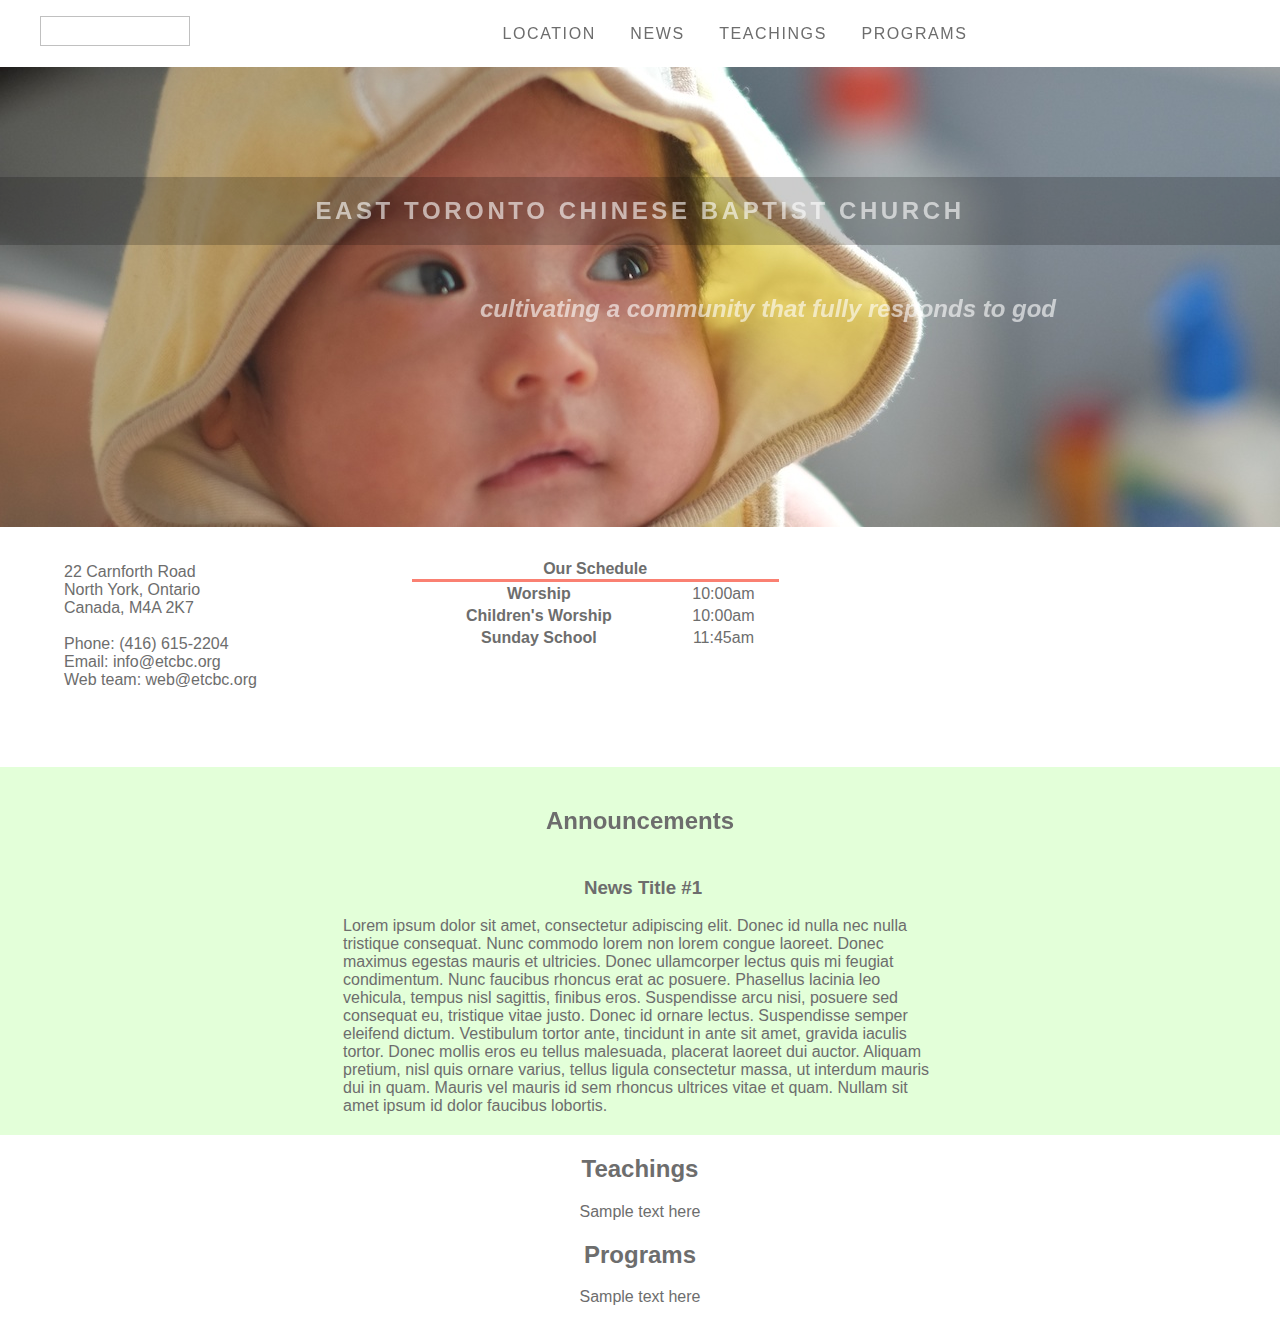
==== etcbc/index.htm @ 312e72eb "worked on fixing location row float issues" ====
<!DOCTYPE html>
<html>
  <head>
    <link rel="stylesheet" href="stylesheets/main.css" />
    <title>East Toronto Chinese Baptist Church</title>
  </head>

<!-- 

// General guidelines for mark-up use
 h1: Only used for banner header text
 h2: h1 subtext (only makes sense right?), Div block header
 h3: Announcement header? 
 h4:
 h5:
 h6: Not used
-->

  <body>
    <!-- Not sure if full-container is necessary -->
        <div id="nav">
          <ul>
            <li class="navicon"><img /></li>
            <li><a href="#main-location">Location</a></li>
            <li><a href="#main-news">News</a></li>
            <li><a href="#main-teachings">Teachings</a></li>
            <li><a href="#main-programs">Programs</a></li>
          </ul>
        </div>

<!--  General idea is to max out 5 vertical containers, excluding the banner -->
      <div id="banner">
        <h1>East Toronto Chinese Baptist Church</h1>
        <h2 class="quote">Cultivating a community that fully responds to God</h2>
      </div> <!-- id: banner -->

      <div id="main-location">
        <p class="column address">
22 Carnforth Road <br />
North York, Ontario <br />
Canada, M4A 2K7 <br />
<br />
Phone: (416) 615-2204  <br />
Email: info@etcbc.org <br />
Web team: web@etcbc.org <br />
        </p>
        <table class="column">
          <tr>
            <th class="table-header" colspan="2" >Our Schedule</th>
          </tr>
          <tr>
            <th>Worship</th>
            <td>10:00am</th>
          </tr>
          <tr>
            <th>Children's Worship</th>
            <td>10:00am</th>
          </tr>
          <tr>
            <th>Sunday School</th>
            <td>11:45am</th>
          </tr>
        </table>
<iframe class="column" src="https://www.google.com/maps/embed?pb=!1m14!1m8!1m3!1d2882.5628065241563!2d-79.3152769!3d43.7404083!3m2!1i1024!2i768!4f13.1!3m3!1m2!1s0x89d4cd8cf944526b%3A0x29f45edb3dbf0e88!2s22+Carnforth+Rd%2C+North+York%2C+ON+M4A+2K7!5e0!3m2!1sen!2sca!4v1417930667762" width="200" height="200" frameborder="0" style="border:0"></iframe>
      </div> <!-- id: main-location" -->

<!--  Here, we want each announcement in its own paragraph tag, but JS should somehow let to flow horizontally? -->
      <div id="main-news" style="clear:both;">
        <h2>Announcements</h2>
  <div id="news-scroller">
        <table class="newsbox">
          <tr>
            <td>
        <p class="news"> <h3>News Title #1</h3> 
<p>Lorem ipsum dolor sit amet, consectetur adipiscing elit. Donec id nulla nec nulla tristique consequat. Nunc commodo lorem non lorem congue laoreet. Donec maximus egestas mauris et ultricies. Donec ullamcorper lectus quis mi feugiat condimentum. Nunc faucibus rhoncus erat ac posuere. Phasellus lacinia leo vehicula, tempus nisl sagittis, finibus eros. Suspendisse arcu nisi, posuere sed consequat eu, tristique vitae justo. Donec id ornare lectus. Suspendisse semper eleifend dictum. Vestibulum tortor ante, tincidunt in ante sit amet, gravida iaculis tortor. Donec mollis eros eu tellus malesuada, placerat laoreet dui auctor. Aliquam pretium, nisl quis ornare varius, tellus ligula consectetur massa, ut interdum mauris dui in quam. Mauris vel mauris id sem rhoncus ultrices vitae et quam. Nullam sit amet ipsum id dolor faucibus lobortis.</p></p>
</td>
<td>
        <p class="news"> <h3>News Title #2</h3> 
<p>Lorem ipsum dolor sit amet, consectetur adipiscing elit. Donec id nulla nec nulla tristique consequat. Nunc commodo lorem non lorem congue laoreet. Donec maximus egestas mauris et ultricies. Donec ullamcorper lectus quis mi feugiat condimentum. Nunc faucibus rhoncus erat ac posuere. Phasellus lacinia leo vehicula, tempus nisl sagittis, finibus eros. Suspendisse arcu nisi, posuere sed consequat eu, tristique vitae justo. Donec id ornare lectus. Suspendisse semper eleifend dictum. Vestibulum tortor ante, tincidunt in ante sit amet, gravida iaculis tortor. Donec mollis eros eu tellus malesuada, placerat laoreet dui auctor. Aliquam pretium, nisl quis ornare varius, tellus ligula consectetur massa, ut interdum mauris dui in quam. Mauris vel mauris id sem rhoncus ultrices vitae et quam. Nullam sit amet ipsum id dolor faucibus lobortis.</p>
<p>Lorem ipsum dolor sit amet, consectetur adipiscing elit. Donec id nulla nec nulla tristique consequat. Nunc commodo lorem non lorem congue laoreet. Donec maximus egestas mauris et ultricies. Donec ullamcorper lectus quis mi feugiat condimentum. Nunc faucibus rhoncus erat ac posuere. Phasellus lacinia leo vehicula, tempus nisl sagittis, finibus eros. Suspendisse arcu nisi, posuere sed consequat eu, tristique vitae justo. Donec id ornare lectus. Suspendisse semper eleifend dictum. Vestibulum tortor ante, tincidunt in ante sit amet, gravida iaculis tortor. Donec mollis eros eu tellus malesuada, placerat laoreet dui auctor. Aliquam pretium, nisl quis ornare varius, tellus ligula consectetur massa, ut interdum mauris dui in quam. Mauris vel mauris id sem rhoncus ultrices vitae et quam. Nullam sit amet ipsum id dolor faucibus lobortis.</p></p>
</td>
<td>
        <p class="news"> <h3>News Title #3</h3> 
<p>Lorem ipsum dolor sit amet, consectetur adipiscing elit. Donec id nulla nec nulla tristique consequat. Nunc commodo lorem non lorem congue laoreet. Donec maximus egestas mauris et ultricies. Donec ullamcorper lectus quis mi feugiat condimentum. Nunc faucibus rhoncus erat ac posuere. Phasellus lacinia leo vehicula, tempus nisl sagittis, finibus eros. Suspendisse arcu nisi, posuere sed consequat eu, tristique vitae justo. Donec id ornare lectus. Suspendisse semper eleifend dictum. Vestibulum tortor ante, tincidunt in ante sit amet, gravida iaculis tortor. Donec mollis eros eu tellus malesuada, placerat laoreet dui auctor. Aliquam pretium, nisl quis ornare varius, tellus ligula consectetur massa, ut interdum mauris dui in quam. Mauris vel mauris id sem rhoncus ultrices vitae et quam. Nullam sit amet ipsum id dolor faucibus lobortis.</p></p>
</td>
</tr>
</table>
</div>
      </div> <!-- id:main-announcements -->

      <div id="main-teachings">
        <h2>Teachings</h2>
        <p>Sample text here</p>
      </div> <!-- id: main-teachings" -->

      <div id="main-programs">
        <h2>Programs</h2>
        <p>Sample text here</p>
      </div> <!-- id: main-teachings" -->

  </body>
</html>
---- etcbc/stylesheets/main.css ----
/* 392px seems to be the minimum width */
body {
  font-family: "Helvetica Neue", Helvetica, Verdana, Arial, sans-serif;
  color: #6D6D6D;
  text-align: center;
  margin:0;
  padding:0;
}

a {
  text-decoration: none;
  color: #6D6D6D;
}

a:hover {
  text-decoration: underline;
  color: #363636;
}

#main {
 /* overall page design */
 
}

.column {
  /*padding: 5px, 10px, 5px, 10px;*/
  padding-left: 1%;
  padding-right: 1%;
  width: 31%;
  float: left; /* remove if width < x */
}

/************
 *
 * News
 *
 ************/

#main-news {
  background-color: rgba(200,255,180,0.5);
  padding-top: 20px; /* will this be common to all? */
  clear: both; /* will this be common to all? */
}

#news-scroller {
  width: 600px;
  height: 280px;
  margin-left: auto;
  margin-right: auto;
  overflow-x: scroll;
  overflow-y: scroll;
  vertical-align: top;
}

.newsbox td {
  vertical-align: top;
}

.newsbox td p {
  text-align: left;
}


.news {
  width: 600px;
}




/************
 *
 * Location 
 *
 ************/

#main-location {
  overflow: auto;
  text-align: center;
  padding: 20px 0px;
}

#main-location p {
/* a bit of a hack..  to add to 31% */
  width: 21%;
  padding-left: 5%;
  padding-right: 5%;
}

#main-location table {
  margin: 10px auto 0 auto; /* center div */
}

#main-location iframe {
  float: right;
}

.table-header {
  border-bottom-width: 1px;
  border-bottom: salmon;
  border-bottom-style: solid;
}

.address {
  text-align: left;
}

  
/************
 *
 * Banner 
 *
 ************/

#banner {
  padding-top:100px; /* to push start down */
  background-image: url("../images/banner.jpg");
  background-repeat: no-repeat;
  background-position: top center;

  height: 360px; /* height is photo - padding-top */

  color: rgba(255, 255, 255, 0.6);
}

#banner h1 {
  width: 100%;
  margin-top: 10px;
  margin-bottom: 50px;
  padding-top: 20px;
  padding-bottom: 20px;
  text-align: center;
  text-transform: uppercase;
  font-size: 150%;
  letter-spacing: 0.15em;
  background-color: rgba(0, 0, 0, 0.2);
}

#banner h2 {
  text-transform: lowercase;
  font-style: oblique;
  padding-left: 20%;
}


/************
 *
 * Navigation
 *
 ************/

#nav {
  /* position: fixed;*/ /* don't start float until everything works */
  width: 100%;
  text-align: center; /* will be inherited by child elements */
  background-color: rgba(255, 255, 255, 1.0); /* pre-emptive as this will be a fixed container later */
  display: inline;
  /* box-shadow: 0 4px 2px -2px gray; */
}

#nav img {
  float: left; /* remove at x width */
  /* actually, clear if #nav ul height > 35px */
  height: 30px;
  width: 150px;
}

#nav .navicon {
  margin:0;
}

#nav ul {
  list-style: none; /* remove the bullet points */
  height: auto; /* allows it to expand for smaller displays */
  line-height: 35px;
}

#nav ul li {
  display: inline;  /* remove at x width */
  margin-left: 15px;
  margin-right: 15px;
  text-align: center;
  text-transform: uppercase;
  font-weight: 300;
  letter-spacing: 0.10em;

}

#nav ul li a:hover {
  text-decoration: none; /* override for typical hover */
}
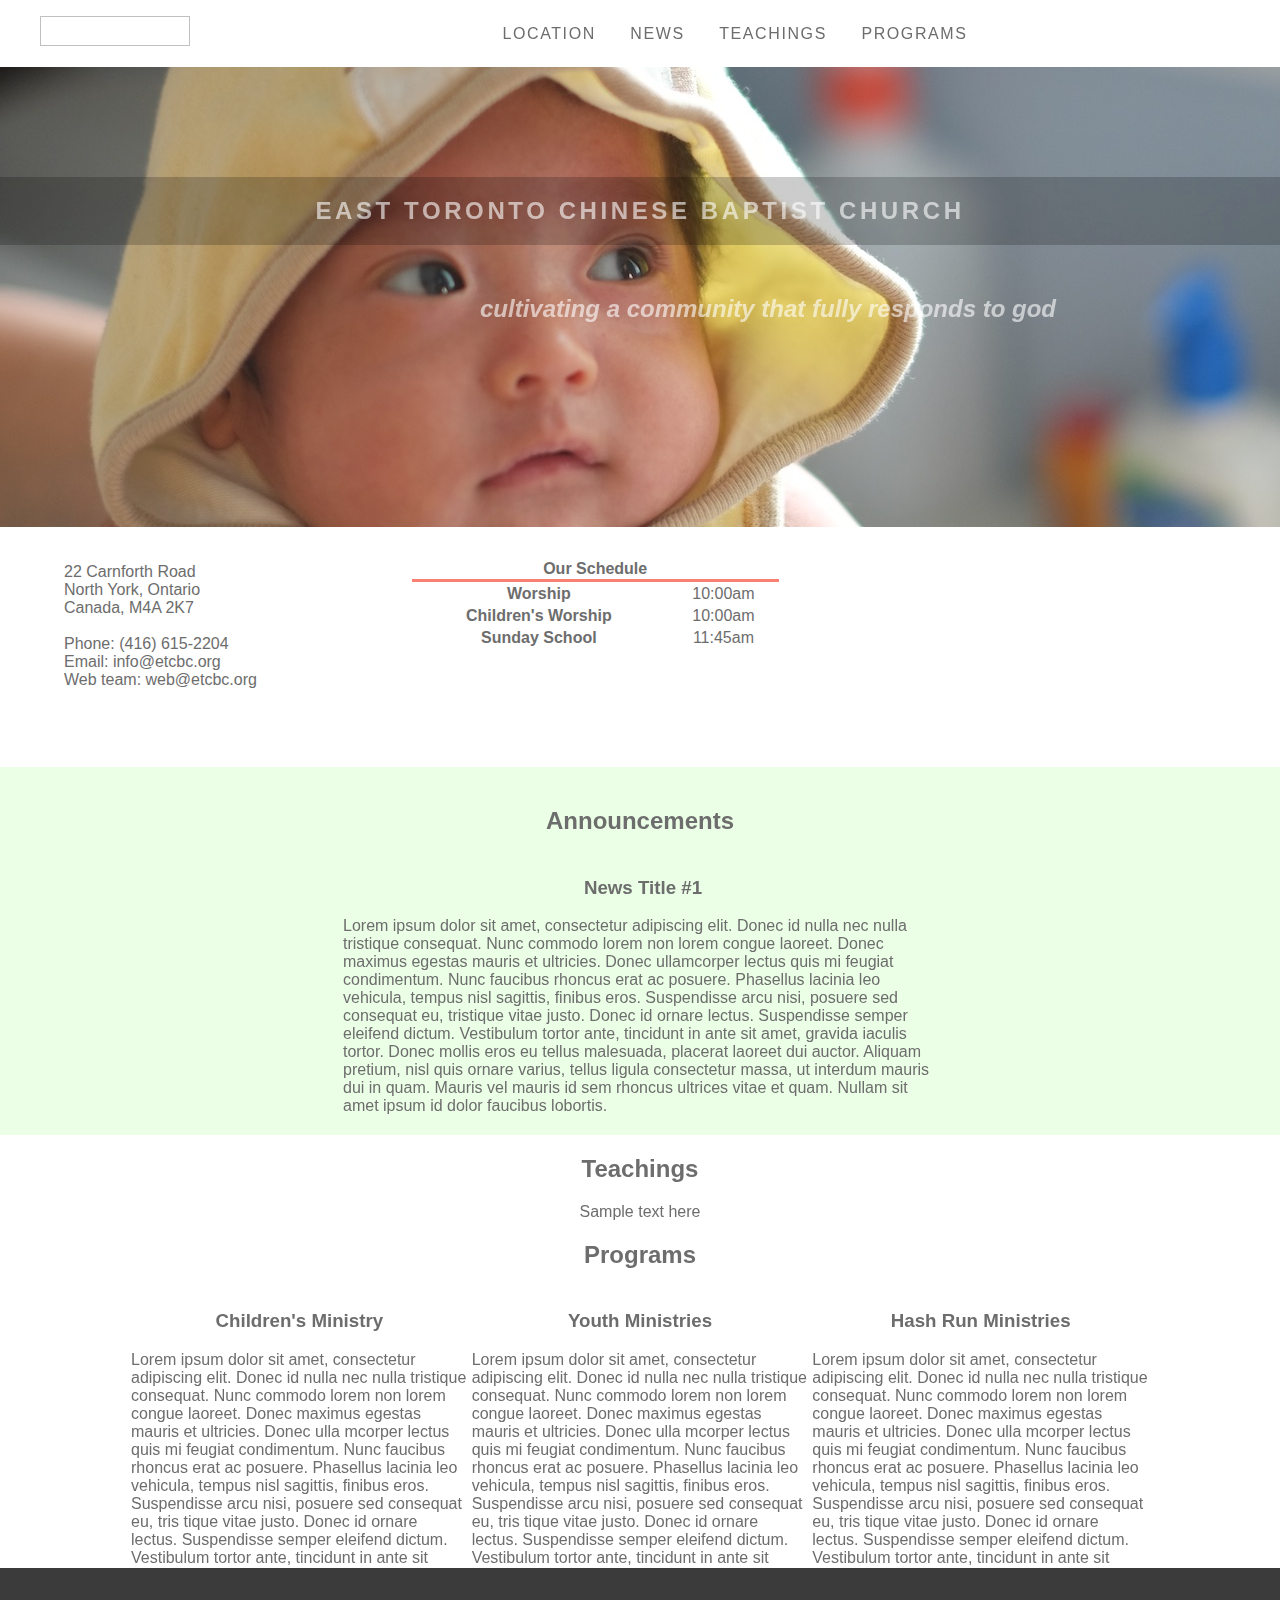
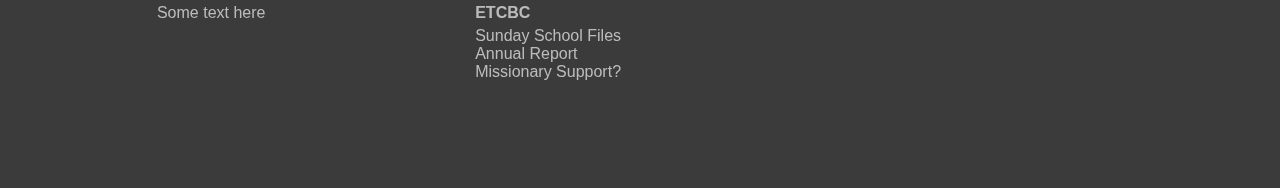
==== commit 413edfe9: "code formatting cleanup and separation of news and program" ====
--- a/etcbc/index.htm
+++ b/etcbc/index.htm
@@ -1,103 +1,138 @@
 <!DOCTYPE html>
 <html>
-  <head>
-    <link rel="stylesheet" href="stylesheets/main.css" />
-    <title>East Toronto Chinese Baptist Church</title>
-  </head>
+   <head>
+      <link rel="stylesheet" href="stylesheets/main.css" />
+      <title>East Toronto Chinese Baptist Church</title>
+   </head>
 
-<!-- 
-
-// General guidelines for mark-up use
- h1: Only used for banner header text
- h2: h1 subtext (only makes sense right?), Div block header
- h3: Announcement header? 
- h4:
- h5:
- h6: Not used
--->
-
-  <body>
-    <!-- Not sure if full-container is necessary -->
-        <div id="nav">
-          <ul>
+   <body>
+      <div id="nav">
+         <ul>
             <li class="navicon"><img /></li>
             <li><a href="#main-location">Location</a></li>
             <li><a href="#main-news">News</a></li>
             <li><a href="#main-teachings">Teachings</a></li>
             <li><a href="#main-programs">Programs</a></li>
-          </ul>
-        </div>
+         </ul>
+      </div>
 
-<!--  General idea is to max out 5 vertical containers, excluding the banner -->
       <div id="banner">
-        <h1>East Toronto Chinese Baptist Church</h1>
-        <h2 class="quote">Cultivating a community that fully responds to God</h2>
+         <h1>East Toronto Chinese Baptist Church</h1>
+         <h2 class="quote">Cultivating a community that fully responds to God</h2>
       </div> <!-- id: banner -->
 
       <div id="main-location">
-        <p class="column address">
-22 Carnforth Road <br />
-North York, Ontario <br />
-Canada, M4A 2K7 <br />
-<br />
-Phone: (416) 615-2204  <br />
-Email: info@etcbc.org <br />
-Web team: web@etcbc.org <br />
-        </p>
-        <table class="column">
-          <tr>
-            <th class="table-header" colspan="2" >Our Schedule</th>
-          </tr>
-          <tr>
-            <th>Worship</th>
-            <td>10:00am</th>
-          </tr>
-          <tr>
-            <th>Children's Worship</th>
-            <td>10:00am</th>
-          </tr>
-          <tr>
-            <th>Sunday School</th>
-            <td>11:45am</th>
-          </tr>
-        </table>
-<iframe class="column" src="https://www.google.com/maps/embed?pb=!1m14!1m8!1m3!1d2882.5628065241563!2d-79.3152769!3d43.7404083!3m2!1i1024!2i768!4f13.1!3m3!1m2!1s0x89d4cd8cf944526b%3A0x29f45edb3dbf0e88!2s22+Carnforth+Rd%2C+North+York%2C+ON+M4A+2K7!5e0!3m2!1sen!2sca!4v1417930667762" width="200" height="200" frameborder="0" style="border:0"></iframe>
+         <p class="column address">
+            22 Carnforth Road <br />
+            North York, Ontario <br />
+            Canada, M4A 2K7 <br />
+            <br />
+            Phone: (416) 615-2204  <br />
+            Email: info@etcbc.org <br />
+            Web team: web@etcbc.org <br />
+         </p>
+         <table class="column">
+            <tr>
+               <th class="table-header" colspan="2" >Our Schedule</th>
+            </tr>
+            <tr>
+               <th>Worship</th>
+               <td>10:00am</th>
+            </tr>
+            <tr>
+               <th>Children's Worship</th>
+               <td>10:00am</th>
+            </tr>
+            <tr>
+               <th>Sunday School</th>
+               <td>11:45am</th>
+            </tr>
+         </table>
+         <iframe class="column" src="https://www.google.com/maps/embed?pb=!1m14!1m8!1m3!1d2882.5628065241563!2d-79.3152769!3d43.7404083!3m2!1i1024!2i768!4f13.1!3m3!1m2!1s0x89d4cd8cf944526b%3A0x29f45edb3dbf0e88!2s22+Carnforth+Rd%2C+North+York%2C+ON+M4A+2K7!5e0!3m2!1sen!2sca!4v1417930667762" width="200" height="200" frameborder="0" style="border:0"></iframe>
       </div> <!-- id: main-location" -->
 
-<!--  Here, we want each announcement in its own paragraph tag, but JS should somehow let to flow horizontally? -->
+      <!--  Here, we want each announcement in its own paragraph tag, 
+            but JS should somehow let to flow horizontally? -->
       <div id="main-news" style="clear:both;">
-        <h2>Announcements</h2>
-  <div id="news-scroller">
-        <table class="newsbox">
-          <tr>
-            <td>
-        <p class="news"> <h3>News Title #1</h3> 
-<p>Lorem ipsum dolor sit amet, consectetur adipiscing elit. Donec id nulla nec nulla tristique consequat. Nunc commodo lorem non lorem congue laoreet. Donec maximus egestas mauris et ultricies. Donec ullamcorper lectus quis mi feugiat condimentum. Nunc faucibus rhoncus erat ac posuere. Phasellus lacinia leo vehicula, tempus nisl sagittis, finibus eros. Suspendisse arcu nisi, posuere sed consequat eu, tristique vitae justo. Donec id ornare lectus. Suspendisse semper eleifend dictum. Vestibulum tortor ante, tincidunt in ante sit amet, gravida iaculis tortor. Donec mollis eros eu tellus malesuada, placerat laoreet dui auctor. Aliquam pretium, nisl quis ornare varius, tellus ligula consectetur massa, ut interdum mauris dui in quam. Mauris vel mauris id sem rhoncus ultrices vitae et quam. Nullam sit amet ipsum id dolor faucibus lobortis.</p></p>
-</td>
-<td>
-        <p class="news"> <h3>News Title #2</h3> 
-<p>Lorem ipsum dolor sit amet, consectetur adipiscing elit. Donec id nulla nec nulla tristique consequat. Nunc commodo lorem non lorem congue laoreet. Donec maximus egestas mauris et ultricies. Donec ullamcorper lectus quis mi feugiat condimentum. Nunc faucibus rhoncus erat ac posuere. Phasellus lacinia leo vehicula, tempus nisl sagittis, finibus eros. Suspendisse arcu nisi, posuere sed consequat eu, tristique vitae justo. Donec id ornare lectus. Suspendisse semper eleifend dictum. Vestibulum tortor ante, tincidunt in ante sit amet, gravida iaculis tortor. Donec mollis eros eu tellus malesuada, placerat laoreet dui auctor. Aliquam pretium, nisl quis ornare varius, tellus ligula consectetur massa, ut interdum mauris dui in quam. Mauris vel mauris id sem rhoncus ultrices vitae et quam. Nullam sit amet ipsum id dolor faucibus lobortis.</p>
-<p>Lorem ipsum dolor sit amet, consectetur adipiscing elit. Donec id nulla nec nulla tristique consequat. Nunc commodo lorem non lorem congue laoreet. Donec maximus egestas mauris et ultricies. Donec ullamcorper lectus quis mi feugiat condimentum. Nunc faucibus rhoncus erat ac posuere. Phasellus lacinia leo vehicula, tempus nisl sagittis, finibus eros. Suspendisse arcu nisi, posuere sed consequat eu, tristique vitae justo. Donec id ornare lectus. Suspendisse semper eleifend dictum. Vestibulum tortor ante, tincidunt in ante sit amet, gravida iaculis tortor. Donec mollis eros eu tellus malesuada, placerat laoreet dui auctor. Aliquam pretium, nisl quis ornare varius, tellus ligula consectetur massa, ut interdum mauris dui in quam. Mauris vel mauris id sem rhoncus ultrices vitae et quam. Nullam sit amet ipsum id dolor faucibus lobortis.</p></p>
-</td>
-<td>
-        <p class="news"> <h3>News Title #3</h3> 
-<p>Lorem ipsum dolor sit amet, consectetur adipiscing elit. Donec id nulla nec nulla tristique consequat. Nunc commodo lorem non lorem congue laoreet. Donec maximus egestas mauris et ultricies. Donec ullamcorper lectus quis mi feugiat condimentum. Nunc faucibus rhoncus erat ac posuere. Phasellus lacinia leo vehicula, tempus nisl sagittis, finibus eros. Suspendisse arcu nisi, posuere sed consequat eu, tristique vitae justo. Donec id ornare lectus. Suspendisse semper eleifend dictum. Vestibulum tortor ante, tincidunt in ante sit amet, gravida iaculis tortor. Donec mollis eros eu tellus malesuada, placerat laoreet dui auctor. Aliquam pretium, nisl quis ornare varius, tellus ligula consectetur massa, ut interdum mauris dui in quam. Mauris vel mauris id sem rhoncus ultrices vitae et quam. Nullam sit amet ipsum id dolor faucibus lobortis.</p></p>
-</td>
-</tr>
-</table>
-</div>
+         <h2>Announcements</h2>
+         <div id="news-scroller">
+            <table class="newsbox">
+               <tr>
+                  <td>
+                     <p class="news"> 
+                        <h3>News Title #1</h3> 
+                        <p>Lorem ipsum dolor sit amet, consectetur adipiscing elit. Donec id nulla nec nulla tristique consequat. Nunc commodo lorem non lorem congue laoreet. Donec maximus egestas mauris et ultricies. Donec ullamcorper lectus quis mi feugiat condimentum. Nunc faucibus rhoncus erat ac posuere. Phasellus lacinia leo vehicula, tempus nisl sagittis, finibus eros. Suspendisse arcu nisi, posuere sed consequat eu, tristique vitae justo. Donec id ornare lectus. Suspendisse semper eleifend dictum. Vestibulum tortor ante, tincidunt in ante sit amet, gravida iaculis tortor. Donec mollis eros eu tellus malesuada, placerat laoreet dui auctor. Aliquam pretium, nisl quis ornare varius, tellus ligula consectetur massa, ut interdum mauris dui in quam. Mauris vel mauris id sem rhoncus ultrices vitae et quam. Nullam sit amet ipsum id dolor faucibus lobortis.</p>
+                     </p>
+                  </td>
+                  <td>
+                     <p class="news"> 
+                        <h3>News Title #2</h3> 
+                        <p>Lorem ipsum dolor sit amet, consectetur adipiscing elit. Donec id nulla nec nulla tristique consequat. Nunc commodo lorem non lorem congue laoreet. Donec maximus egestas mauris et ultricies. Donec ullamcorper lectus quis mi feugiat condimentum. Nunc faucibus rhoncus erat ac posuere. Phasellus lacinia leo vehicula, tempus nisl sagittis, finibus eros. Suspendisse arcu nisi, posuere sed consequat eu, tristique vitae justo. Donec id ornare lectus. Suspendisse semper eleifend dictum. Vestibulum tortor ante, tincidunt in ante sit amet, gravida iaculis tortor. Donec mollis eros eu tellus malesuada, placerat laoreet dui auctor. Aliquam pretium, nisl quis ornare varius, tellus ligula consectetur massa, ut interdum mauris dui in quam. Mauris vel mauris id sem rhoncus ultrices vitae et quam. Nullam sit amet ipsum id dolor faucibus lobortis.</p>
+                        <p>Lorem ipsum dolor sit amet, consectetur adipiscing elit. Donec id nulla nec nulla tristique consequat. Nunc commodo lorem non lorem congue laoreet. Donec maximus egestas mauris et ultricies. Donec ullamcorper lectus quis mi feugiat condimentum. Nunc faucibus rhoncus erat ac posuere. Phasellus lacinia leo vehicula, tempus nisl sagittis, finibus eros. Suspendisse arcu nisi, posuere sed consequat eu, tristique vitae justo. Donec id ornare lectus. Suspendisse semper eleifend dictum. Vestibulum tortor ante, tincidunt in ante sit amet, gravida iaculis tortor. Donec mollis eros eu tellus malesuada, placerat laoreet dui auctor. Aliquam pretium, nisl quis ornare varius, tellus ligula consectetur massa, ut interdum mauris dui in quam. Mauris vel mauris id sem rhoncus ultrices vitae et quam. Nullam sit amet ipsum id dolor faucibus lobortis.</p>
+                     </p>
+                  </td>
+                  <td>
+                     <p class="news"> 
+                        <h3>News Title #3</h3> 
+                        <p>Lorem ipsum dolor sit amet, consectetur adipiscing elit. Donec id nulla nec nulla tristique consequat. Nunc commodo lorem non lorem congue laoreet. Donec maximus egestas mauris et ultricies. Donec ullamcorper lectus quis mi feugiat condimentum. Nunc faucibus rhoncus erat ac posuere. Phasellus lacinia leo vehicula, tempus nisl sagittis, finibus eros. Suspendisse arcu nisi, posuere sed consequat eu, tristique vitae justo. Donec id ornare lectus. Suspendisse semper eleifend dictum. Vestibulum tortor ante, tincidunt in ante sit amet, gravida iaculis tortor. Donec mollis eros eu tellus malesuada, placerat laoreet dui auctor. Aliquam pretium, nisl quis ornare varius, tellus ligula consectetur massa, ut interdum mauris dui in quam. Mauris vel mauris id sem rhoncus ultrices vitae et quam. Nullam sit amet ipsum id dolor faucibus lobortis.</p>
+                     </p>
+                  </td>
+               </tr>
+            </table>
+         </div>
       </div> <!-- id:main-announcements -->
 
       <div id="main-teachings">
-        <h2>Teachings</h2>
-        <p>Sample text here</p>
+         <h2>Teachings</h2>
+         <p>Sample text here</p>
       </div> <!-- id: main-teachings" -->
 
       <div id="main-programs">
-        <h2>Programs</h2>
-        <p>Sample text here</p>
+         <h2>Programs</h2>
+         <div id="program-scroller">
+            <table class="programbox">
+               <tr>
+                  <td>
+                     <p class="program"> 
+                        <h3>Children's Ministry</h3>
+                        <p>Lorem ipsum dolor sit amet, consectetur adipiscing elit. Donec id nulla nec nulla tristique consequat. Nunc commodo lorem non lorem congue laoreet. Donec maximus egestas mauris et ultricies. Donec ulla mcorper lectus quis mi feugiat condimentum. Nunc faucibus rhoncus erat ac posuere. Phasellus lacinia leo vehicula, tempus nisl sagittis, finibus eros. Suspendisse arcu nisi, posuere sed consequat eu, tris tique vitae justo. Donec id ornare lectus. Suspendisse semper eleifend dictum. Vestibulum tortor ante, tincidunt in ante sit amet, gravida iaculis tortor. Donec mollis eros eu tellus malesuada, placerat l aoreet dui auctor. Aliquam pretium, nisl quis ornare varius, tellus ligula consectetur massa, ut interdum mauris dui in quam. Mauris vel mauris id sem rhoncus ultrices vitae et quam. Nullam sit amet ipsum id dolor faucibus lobortis.</p>
+                     </p>
+                  </td>
+                  <td>
+                     <p class="program"> 
+                        <h3>Youth Ministries</h3>
+                        <p>Lorem ipsum dolor sit amet, consectetur adipiscing elit. Donec id nulla nec nulla tristique consequat. Nunc commodo lorem non lorem congue laoreet. Donec maximus egestas mauris et ultricies. Donec ulla mcorper lectus quis mi feugiat condimentum. Nunc faucibus rhoncus erat ac posuere. Phasellus lacinia leo vehicula, tempus nisl sagittis, finibus eros. Suspendisse arcu nisi, posuere sed consequat eu, tris tique vitae justo. Donec id ornare lectus. Suspendisse semper eleifend dictum. Vestibulum tortor ante, tincidunt in ante sit amet, gravida iaculis tortor. Donec mollis eros eu tellus malesuada, placerat l aoreet dui auctor. Aliquam pretium, nisl quis ornare varius, tellus ligula consectetur massa, ut interdum mauris dui in quam. Mauris vel mauris id sem rhoncus ultrices vitae et quam. Nullam sit amet ipsum id dolor faucibus lobortis.</p>
+                        <p>Lorem ipsum dolor sit amet, consectetur adipiscing elit. Donec id nulla nec nulla tristique consequat. Nunc commodo lorem non lorem congue laoreet. Donec maximus egestas mauris et ultricies. Donec ulla mcorper lectus quis mi feugiat condimentum. Nunc faucibus rhoncus erat ac posuere. Phasellus lacinia leo vehicula, tempus nisl sagittis, finibus eros. Suspendisse arcu nisi, posuere sed consequat eu, tris tique vitae justo. Donec id ornare lectus. Suspendisse semper eleifend dictum. Vestibulum tortor ante, tincidunt in ante sit amet, gravida iaculis tortor. Donec mollis eros eu tellus malesuada, placerat l aoreet dui auctor. Aliquam pretium, nisl quis ornare varius, tellus ligula consectetur massa, ut interdum mauris dui in quam. Mauris vel mauris id sem rhoncus ultrices vitae et quam. Nullam sit amet ipsum id dolor faucibus lobortis.</p>
+                     </p>
+                  </td>
+                  <td>
+                     <p class="program"> 
+                        <h3>Hash Run Ministries</h3>
+                        <p>Lorem ipsum dolor sit amet, consectetur adipiscing elit. Donec id nulla nec nulla tristique consequat. Nunc commodo lorem non lorem congue laoreet. Donec maximus egestas mauris et ultricies. Donec ulla mcorper lectus quis mi feugiat condimentum. Nunc faucibus rhoncus erat ac posuere. Phasellus lacinia leo vehicula, tempus nisl sagittis, finibus eros. Suspendisse arcu nisi, posuere sed consequat eu, tris tique vitae justo. Donec id ornare lectus. Suspendisse semper eleifend dictum. Vestibulum tortor ante, tincidunt in ante sit amet, gravida iaculis tortor. Donec mollis eros eu tellus malesuada, placerat l aoreet dui auctor. Aliquam pretium, nisl quis ornare varius, tellus ligula consectetur massa, ut interdum mauris dui in quam. Mauris vel mauris id sem rhoncus ultrices vitae et quam. Nullam sit amet ipsum id dolor faucibus lobortis.</p>
+                     </p>
+                  </td>
+               </tr>
+            </table>
+         </div>
       </div> <!-- id: main-teachings" -->
 
-  </body>
+      <div id="footer">
+         <div class="column"> 
+            <p>Some text here</p>
+         </div>
+
+         <div class="column"> 
+            <!-- site map here -->
+            <ul>
+               <li class="header">ETCBC</li>
+               <li>Sunday School Files</li>
+               <li>Annual Report</li>
+               <li>Missionary Support?</li>
+            </ul>
+         </div>
+         <div class="column"> </div>
+      </div> <!-- id: footer" -->
+   </body>
+
 </html>
 
--- a/etcbc/stylesheets/main.css
+++ b/etcbc/stylesheets/main.css
@@ -38,6 +38,7 @@
 
 #main-news {
   background-color: rgba(200,255,180,0.5);
+  background-color: rgba(235,255,230,1.0);
   padding-top: 20px; /* will this be common to all? */
   clear: both; /* will this be common to all? */
 }
@@ -65,6 +66,41 @@
   width: 600px;
 }
 
+/************
+ *
+ * Program 
+ *
+ ************/
+
+#main-program {
+  background-color: rgba(200,255,180,0.5);
+  padding-top: 20px; /* will this be common to all? */
+  clear: both; /* will this be common to all? */
+}
+
+#program-scroller {
+  width: 80%;
+  height: 280px;
+  margin-left: auto;
+  margin-right: auto;
+  overflow-x: scroll;
+  overflow-y: scroll;
+  vertical-align: top;
+}
+
+.programbox td {
+  vertical-align: top;
+}
+
+.programbox td p {
+  text-align: left;
+}
+
+
+.program {
+  width: 60%;
+}
+
 
 
 
@@ -190,3 +226,29 @@
   text-decoration: none; /* override for typical hover */
 }
 
+/************
+ *
+ * Footer
+ *
+ ************/
+
+#footer {
+  width: 100%;
+  height: 200px;
+  padding-top: 20px;
+  background-color: rgba(38, 38, 38, 0.9);
+  color: rgba( 220, 220, 220, 0.8);
+  font-size: 300;
+}
+
+#footer ul {
+  text-align: left;
+  list-style: none;
+  font-weight: 300;
+  margin-bottom: 2px;
+}
+
+#footer li.header {
+  font-weight: 600;
+  margin-bottom: 5px;
+}
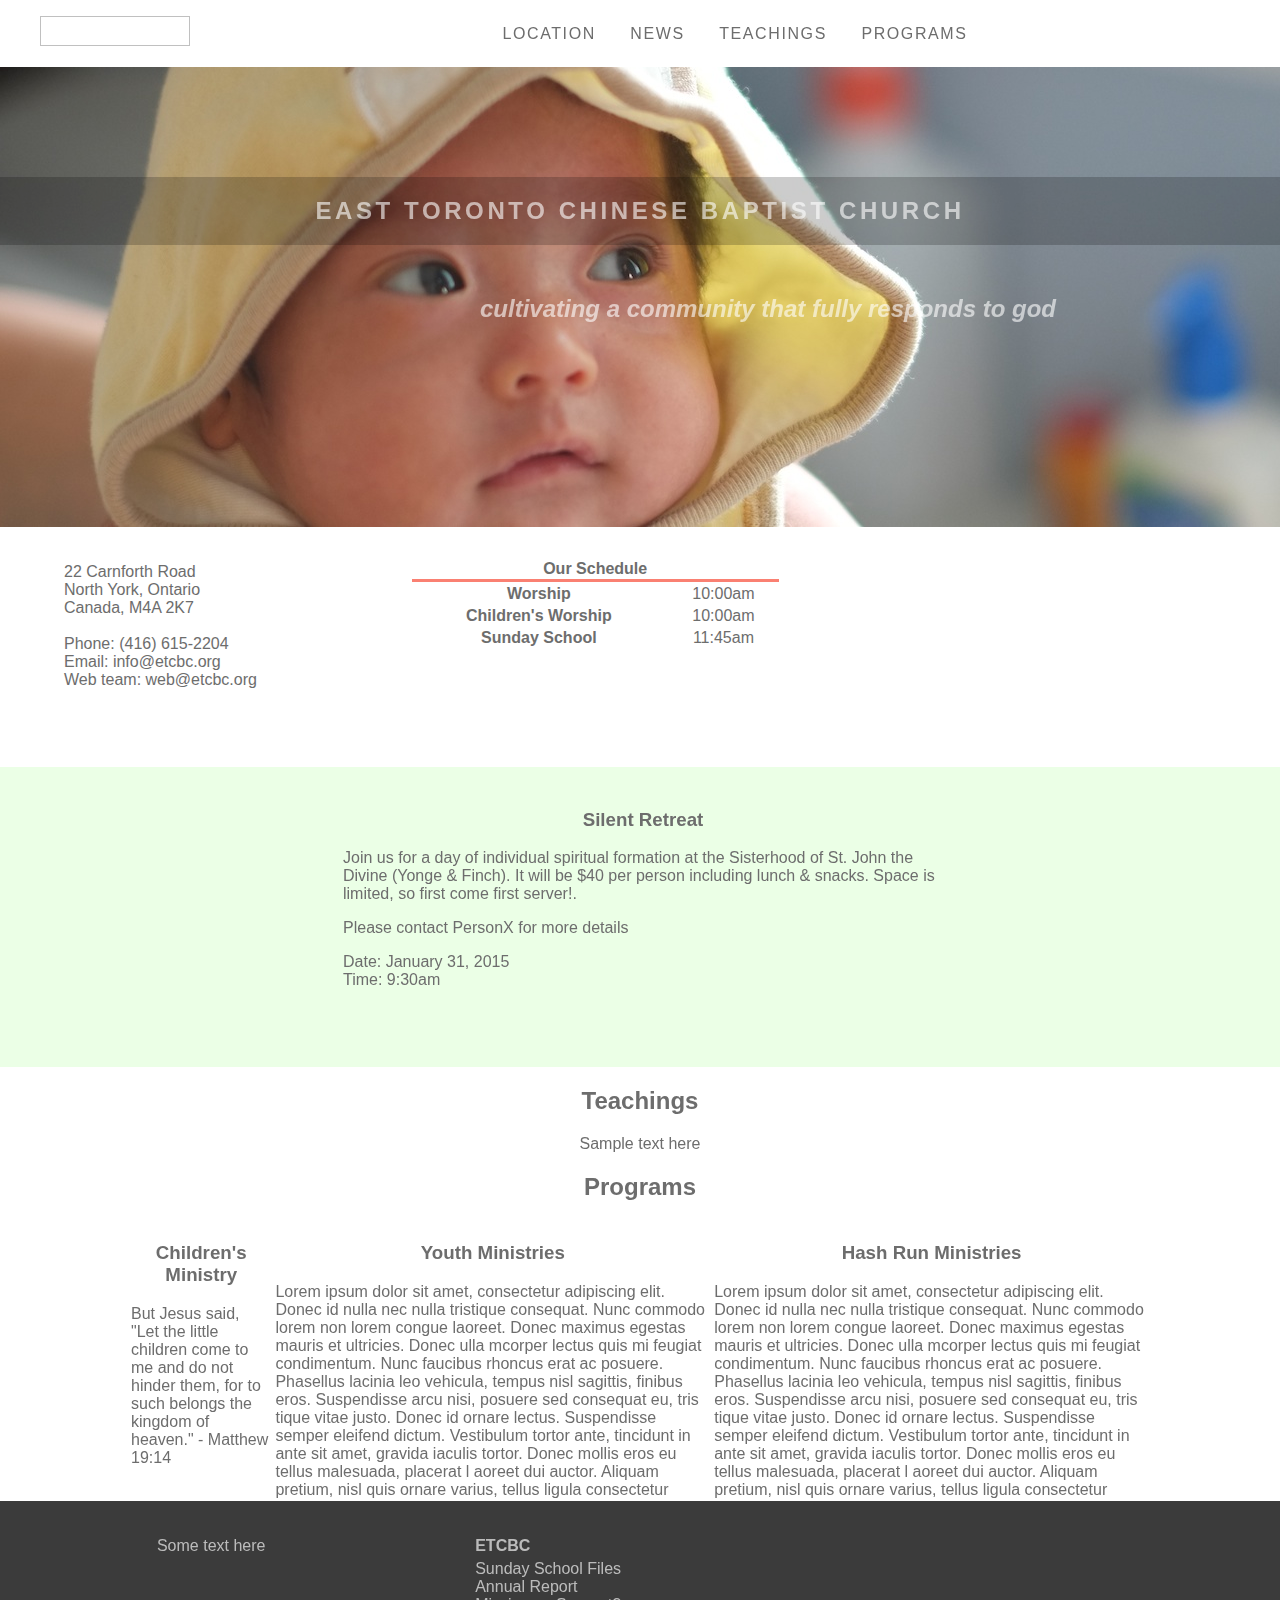
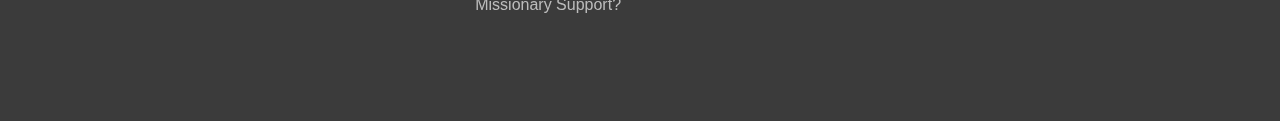
==== commit b6a27ccd: "data for sample programs added" ====
--- a/etcbc/index.htm
+++ b/etcbc/index.htm
@@ -54,27 +54,47 @@
       <!--  Here, we want each announcement in its own paragraph tag, 
             but JS should somehow let to flow horizontally? -->
       <div id="main-news" style="clear:both;">
-         <h2>Announcements</h2>
          <div id="news-scroller">
             <table class="newsbox">
                <tr>
                   <td>
                      <p class="news"> 
-                        <h3>News Title #1</h3> 
-                        <p>Lorem ipsum dolor sit amet, consectetur adipiscing elit. Donec id nulla nec nulla tristique consequat. Nunc commodo lorem non lorem congue laoreet. Donec maximus egestas mauris et ultricies. Donec ullamcorper lectus quis mi feugiat condimentum. Nunc faucibus rhoncus erat ac posuere. Phasellus lacinia leo vehicula, tempus nisl sagittis, finibus eros. Suspendisse arcu nisi, posuere sed consequat eu, tristique vitae justo. Donec id ornare lectus. Suspendisse semper eleifend dictum. Vestibulum tortor ante, tincidunt in ante sit amet, gravida iaculis tortor. Donec mollis eros eu tellus malesuada, placerat laoreet dui auctor. Aliquam pretium, nisl quis ornare varius, tellus ligula consectetur massa, ut interdum mauris dui in quam. Mauris vel mauris id sem rhoncus ultrices vitae et quam. Nullam sit amet ipsum id dolor faucibus lobortis.</p>
+                        <h3>Silent Retreat</h3> 
+                        <p>
+                           Join us for a day of individual spiritual formation at the <a href="http://www.ssjd.ca/">Sisterhood of St. John the Divine</a> (Yonge &amp; Finch).  
+                           It will be $40 per person including lunch &amp; snacks.  Space is limited, so first come first server!.<br />
+                        </p>
+                        <p>
+                           Please contact PersonX for more details
+                        </p>
+                        <p>
+                        Date: January 31, 2015<br/>
+                        Time: 9:30am
+                        </p>
                      </p>
                   </td>
                   <td>
                      <p class="news"> 
-                        <h3>News Title #2</h3> 
-                        <p>Lorem ipsum dolor sit amet, consectetur adipiscing elit. Donec id nulla nec nulla tristique consequat. Nunc commodo lorem non lorem congue laoreet. Donec maximus egestas mauris et ultricies. Donec ullamcorper lectus quis mi feugiat condimentum. Nunc faucibus rhoncus erat ac posuere. Phasellus lacinia leo vehicula, tempus nisl sagittis, finibus eros. Suspendisse arcu nisi, posuere sed consequat eu, tristique vitae justo. Donec id ornare lectus. Suspendisse semper eleifend dictum. Vestibulum tortor ante, tincidunt in ante sit amet, gravida iaculis tortor. Donec mollis eros eu tellus malesuada, placerat laoreet dui auctor. Aliquam pretium, nisl quis ornare varius, tellus ligula consectetur massa, ut interdum mauris dui in quam. Mauris vel mauris id sem rhoncus ultrices vitae et quam. Nullam sit amet ipsum id dolor faucibus lobortis.</p>
-                        <p>Lorem ipsum dolor sit amet, consectetur adipiscing elit. Donec id nulla nec nulla tristique consequat. Nunc commodo lorem non lorem congue laoreet. Donec maximus egestas mauris et ultricies. Donec ullamcorper lectus quis mi feugiat condimentum. Nunc faucibus rhoncus erat ac posuere. Phasellus lacinia leo vehicula, tempus nisl sagittis, finibus eros. Suspendisse arcu nisi, posuere sed consequat eu, tristique vitae justo. Donec id ornare lectus. Suspendisse semper eleifend dictum. Vestibulum tortor ante, tincidunt in ante sit amet, gravida iaculis tortor. Donec mollis eros eu tellus malesuada, placerat laoreet dui auctor. Aliquam pretium, nisl quis ornare varius, tellus ligula consectetur massa, ut interdum mauris dui in quam. Mauris vel mauris id sem rhoncus ultrices vitae et quam. Nullam sit amet ipsum id dolor faucibus lobortis.</p>
+                        <h3>St. Jude's Christmas Outreach Programs</h3> 
+                        <p><strong>Christmas Angels</strong></p>
+                        <p>Every year, ETCBC small groups sponsor St. Jude's Food Bank families to purchase
+                           gifts for Christmas.  This is a great way to engage with Victoria Village and help
+                           the neighbourhood.
+                        </p>
+                        <p>Please contact Pastor Sam if your small group is interested<p>
+                        <p><strong>Community Bake Sale</strong></p>
+                        <p>Let St. Jude do some Christmas baking for you!  Come out to the bake sale! Proceds go
+                           to St. Jude church.  For more information, please download the flyer here.</p>
                      </p>
                   </td>
                   <td>
                      <p class="news"> 
-                        <h3>News Title #3</h3> 
-                        <p>Lorem ipsum dolor sit amet, consectetur adipiscing elit. Donec id nulla nec nulla tristique consequat. Nunc commodo lorem non lorem congue laoreet. Donec maximus egestas mauris et ultricies. Donec ullamcorper lectus quis mi feugiat condimentum. Nunc faucibus rhoncus erat ac posuere. Phasellus lacinia leo vehicula, tempus nisl sagittis, finibus eros. Suspendisse arcu nisi, posuere sed consequat eu, tristique vitae justo. Donec id ornare lectus. Suspendisse semper eleifend dictum. Vestibulum tortor ante, tincidunt in ante sit amet, gravida iaculis tortor. Donec mollis eros eu tellus malesuada, placerat laoreet dui auctor. Aliquam pretium, nisl quis ornare varius, tellus ligula consectetur massa, ut interdum mauris dui in quam. Mauris vel mauris id sem rhoncus ultrices vitae et quam. Nullam sit amet ipsum id dolor faucibus lobortis.</p>
+                        <h3>English Worship Team Recruitment</h3> 
+                        <p>Do you like music?  Do you like to worship?  Do you like a challenge?</p>
+                        <p>We have an open invitation to anybody who would like to play on the worship team.
+                           All skills, instruments, voice, and people are welcome.  You'll learn all about team
+                           dynamics, communication, and, of course, have lots of fun!</p>
+                        <p>Talk to Bryan for more information</p>
                      </p>
                   </td>
                </tr>
@@ -95,7 +115,8 @@
                   <td>
                      <p class="program"> 
                         <h3>Children's Ministry</h3>
-                        <p>Lorem ipsum dolor sit amet, consectetur adipiscing elit. Donec id nulla nec nulla tristique consequat. Nunc commodo lorem non lorem congue laoreet. Donec maximus egestas mauris et ultricies. Donec ulla mcorper lectus quis mi feugiat condimentum. Nunc faucibus rhoncus erat ac posuere. Phasellus lacinia leo vehicula, tempus nisl sagittis, finibus eros. Suspendisse arcu nisi, posuere sed consequat eu, tris tique vitae justo. Donec id ornare lectus. Suspendisse semper eleifend dictum. Vestibulum tortor ante, tincidunt in ante sit amet, gravida iaculis tortor. Donec mollis eros eu tellus malesuada, placerat l aoreet dui auctor. Aliquam pretium, nisl quis ornare varius, tellus ligula consectetur massa, ut interdum mauris dui in quam. Mauris vel mauris id sem rhoncus ultrices vitae et quam. Nullam sit amet ipsum id dolor faucibus lobortis.</p>
+                        <p class="quote">But Jesus said, "Let the little children come to me and do not hinder them, for to such belongs the kingdom of heaven." - Matthew 19:14</p>
+                        <p>
                      </p>
                   </td>
                   <td>
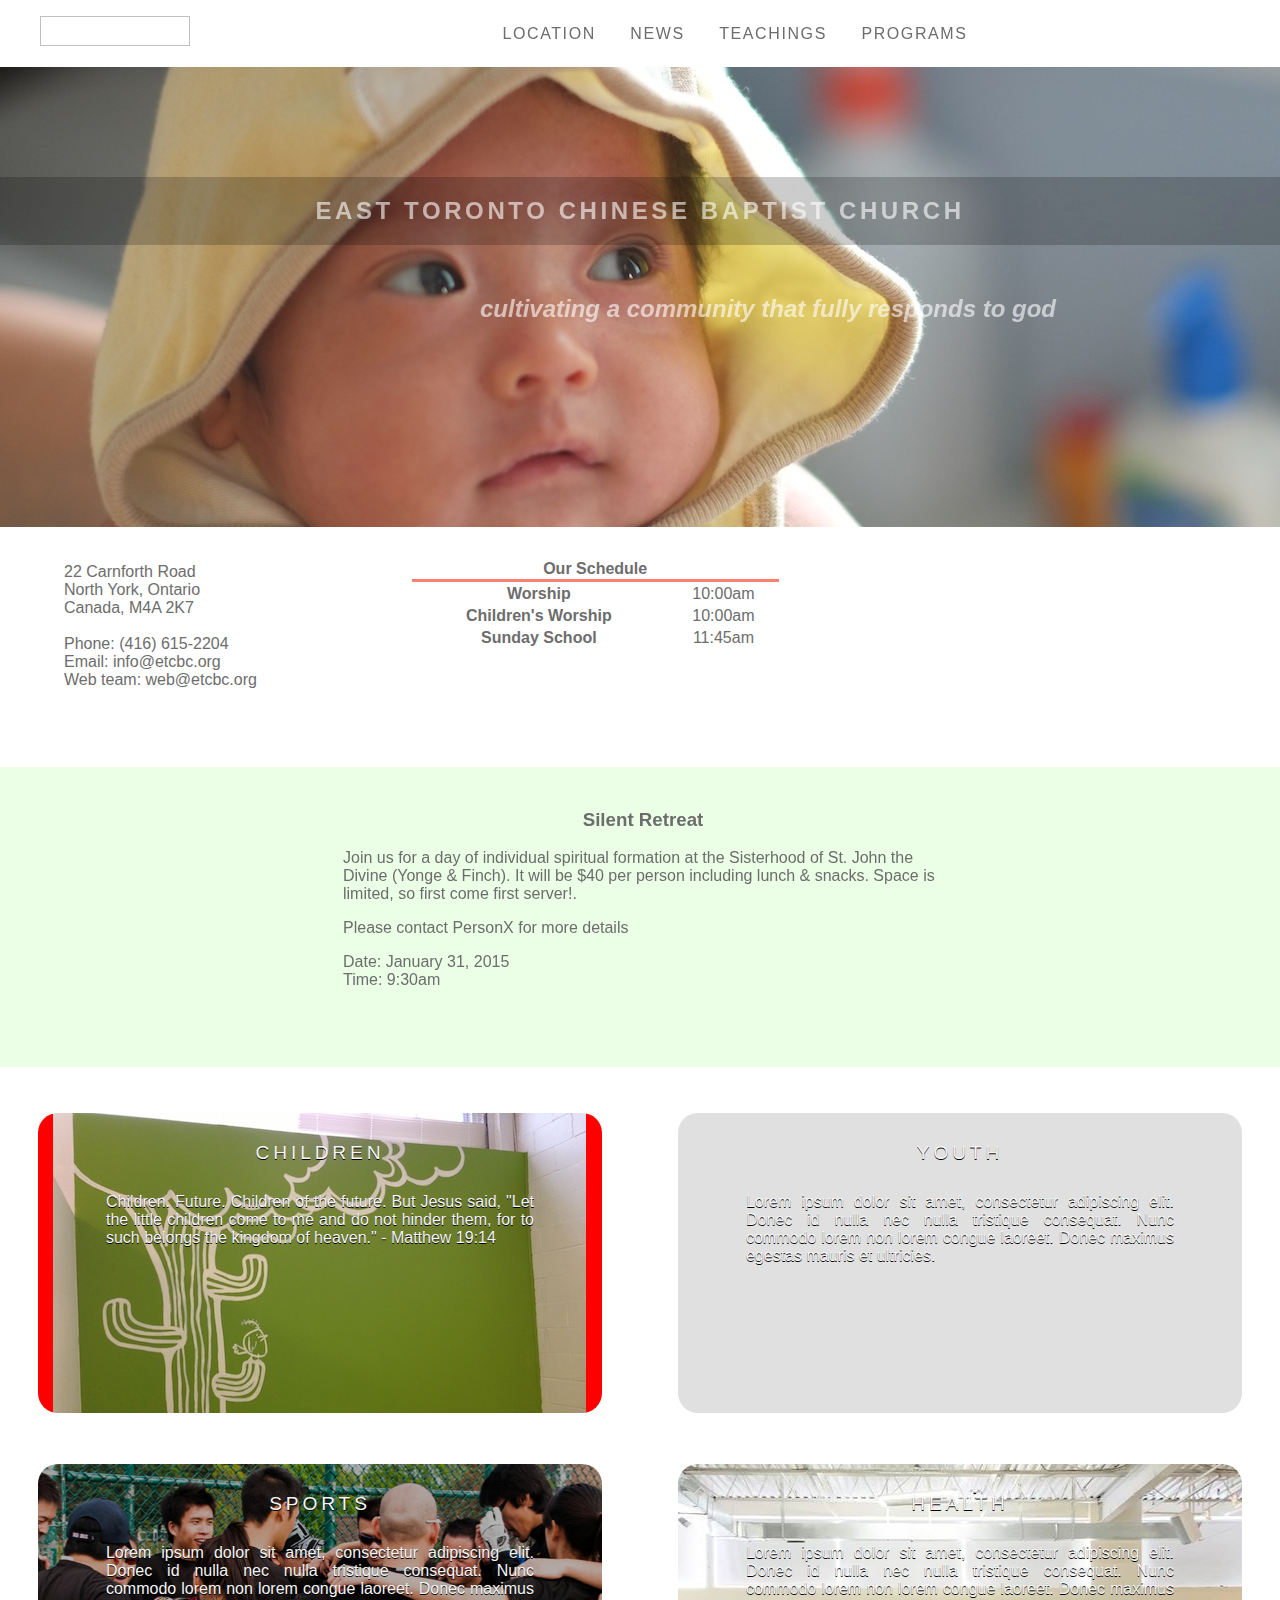
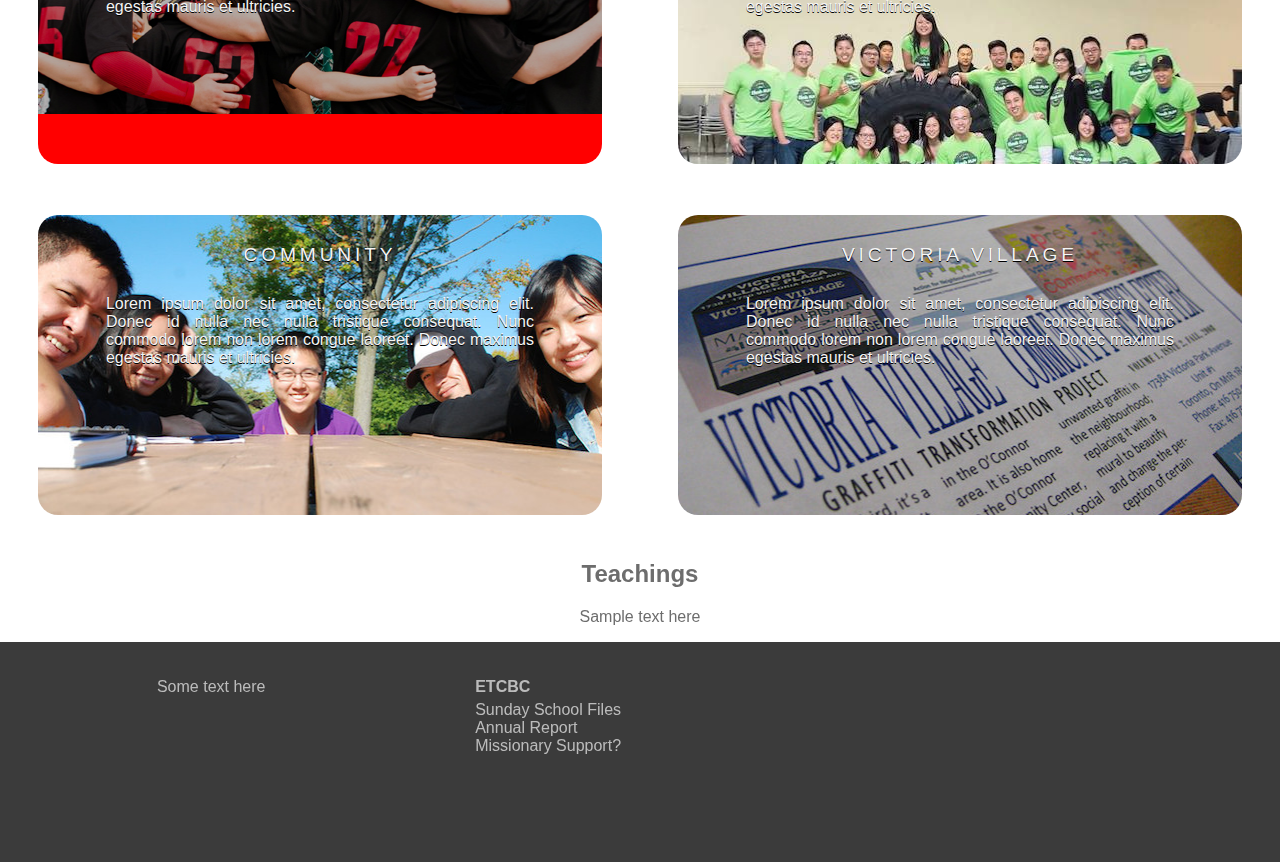
==== commit fdfc86c5: "working, but not perfected programs display" ====
--- a/etcbc/index.htm
+++ b/etcbc/index.htm
@@ -1,6 +1,7 @@
 <!DOCTYPE html>
 <html>
    <head>
+      <link rel="stylesheet" href="stylesheets/programs.css" />
       <link rel="stylesheet" href="stylesheets/main.css" />
       <title>East Toronto Chinese Baptist Church</title>
    </head>
@@ -102,39 +103,40 @@
          </div>
       </div> <!-- id:main-announcements -->
 
+      <div id="main-programs">
+         <div id="p-children" class="program overlay">
+            <h3>Children</h3>
+            <p>
+               Children. Future. Children of the future.  <span class="quote">But Jesus said, "Let the little 
+               children come to me and do not hinder them, for to such belongs the kingdom of heaven." - Matthew 
+               19:14</span>
+            </p>
+         </div>
+         <div id="p-youth" class="program">
+            <h3>Youth</h3>
+            <p>Lorem ipsum dolor sit amet, consectetur adipiscing elit. Donec id nulla nec nulla tristique consequat. Nunc commodo lorem non lorem congue laoreet. Donec maximus egestas mauris et ultricies. </p>
+         </div>
+         <div id="p-sports" class="program overlay">
+            <h3>Sports</h3>
+            <p>Lorem ipsum dolor sit amet, consectetur adipiscing elit. Donec id nulla nec nulla tristique consequat. Nunc commodo lorem non lorem congue laoreet. Donec maximus egestas mauris et ultricies. </p>
+         </div>
+         <div id="p-health" class="program overlay">
+            <h3>Health</h3>
+            <p>Lorem ipsum dolor sit amet, consectetur adipiscing elit. Donec id nulla nec nulla tristique consequat. Nunc commodo lorem non lorem congue laoreet. Donec maximus egestas mauris et ultricies. </p>
+         </div>
+         <div id="p-community" class="program">
+            <h3>Community</h3>
+            <p>Lorem ipsum dolor sit amet, consectetur adipiscing elit. Donec id nulla nec nulla tristique consequat. Nunc commodo lorem non lorem congue laoreet. Donec maximus egestas mauris et ultricies. </p>
+         </div>
+         <div id="p-victoriavillage" class="program">
+            <h3>Victoria Village</h3>
+            <p>Lorem ipsum dolor sit amet, consectetur adipiscing elit. Donec id nulla nec nulla tristique consequat. Nunc commodo lorem non lorem congue laoreet. Donec maximus egestas mauris et ultricies. </p>
+         </div>
+      </div>
+
       <div id="main-teachings">
          <h2>Teachings</h2>
          <p>Sample text here</p>
-      </div> <!-- id: main-teachings" -->
-
-      <div id="main-programs">
-         <h2>Programs</h2>
-         <div id="program-scroller">
-            <table class="programbox">
-               <tr>
-                  <td>
-                     <p class="program"> 
-                        <h3>Children's Ministry</h3>
-                        <p class="quote">But Jesus said, "Let the little children come to me and do not hinder them, for to such belongs the kingdom of heaven." - Matthew 19:14</p>
-                        <p>
-                     </p>
-                  </td>
-                  <td>
-                     <p class="program"> 
-                        <h3>Youth Ministries</h3>
-                        <p>Lorem ipsum dolor sit amet, consectetur adipiscing elit. Donec id nulla nec nulla tristique consequat. Nunc commodo lorem non lorem congue laoreet. Donec maximus egestas mauris et ultricies. Donec ulla mcorper lectus quis mi feugiat condimentum. Nunc faucibus rhoncus erat ac posuere. Phasellus lacinia leo vehicula, tempus nisl sagittis, finibus eros. Suspendisse arcu nisi, posuere sed consequat eu, tris tique vitae justo. Donec id ornare lectus. Suspendisse semper eleifend dictum. Vestibulum tortor ante, tincidunt in ante sit amet, gravida iaculis tortor. Donec mollis eros eu tellus malesuada, placerat l aoreet dui auctor. Aliquam pretium, nisl quis ornare varius, tellus ligula consectetur massa, ut interdum mauris dui in quam. Mauris vel mauris id sem rhoncus ultrices vitae et quam. Nullam sit amet ipsum id dolor faucibus lobortis.</p>
-                        <p>Lorem ipsum dolor sit amet, consectetur adipiscing elit. Donec id nulla nec nulla tristique consequat. Nunc commodo lorem non lorem congue laoreet. Donec maximus egestas mauris et ultricies. Donec ulla mcorper lectus quis mi feugiat condimentum. Nunc faucibus rhoncus erat ac posuere. Phasellus lacinia leo vehicula, tempus nisl sagittis, finibus eros. Suspendisse arcu nisi, posuere sed consequat eu, tris tique vitae justo. Donec id ornare lectus. Suspendisse semper eleifend dictum. Vestibulum tortor ante, tincidunt in ante sit amet, gravida iaculis tortor. Donec mollis eros eu tellus malesuada, placerat l aoreet dui auctor. Aliquam pretium, nisl quis ornare varius, tellus ligula consectetur massa, ut interdum mauris dui in quam. Mauris vel mauris id sem rhoncus ultrices vitae et quam. Nullam sit amet ipsum id dolor faucibus lobortis.</p>
-                     </p>
-                  </td>
-                  <td>
-                     <p class="program"> 
-                        <h3>Hash Run Ministries</h3>
-                        <p>Lorem ipsum dolor sit amet, consectetur adipiscing elit. Donec id nulla nec nulla tristique consequat. Nunc commodo lorem non lorem congue laoreet. Donec maximus egestas mauris et ultricies. Donec ulla mcorper lectus quis mi feugiat condimentum. Nunc faucibus rhoncus erat ac posuere. Phasellus lacinia leo vehicula, tempus nisl sagittis, finibus eros. Suspendisse arcu nisi, posuere sed consequat eu, tris tique vitae justo. Donec id ornare lectus. Suspendisse semper eleifend dictum. Vestibulum tortor ante, tincidunt in ante sit amet, gravida iaculis tortor. Donec mollis eros eu tellus malesuada, placerat l aoreet dui auctor. Aliquam pretium, nisl quis ornare varius, tellus ligula consectetur massa, ut interdum mauris dui in quam. Mauris vel mauris id sem rhoncus ultrices vitae et quam. Nullam sit amet ipsum id dolor faucibus lobortis.</p>
-                     </p>
-                  </td>
-               </tr>
-            </table>
-         </div>
       </div> <!-- id: main-teachings" -->
 
       <div id="footer">
--- a/etcbc/stylesheets/programs.css
+++ b/etcbc/stylesheets/programs.css
@@ -0,0 +1,36 @@
+#p-children { 
+  background-image: url("../images/p-children.jpg");
+  background-repeat: no-repeat;
+  background-position: top center;
+  z-index: -1;
+}
+
+#p-youth { 
+
+}
+
+#p-sports {
+  background-image: url("../images/p-sports.jpg");
+  background-repeat: no-repeat;
+  background-position: top center;
+}
+
+
+#p-health { 
+  background-image: url("../images/p-health.jpg");
+  background-repeat: no-repeat;
+  background-position: top center;
+}
+
+#p-community { 
+  background-image: url("../images/p-community.jpg");
+  background-repeat: no-repeat;
+  background-position: top center;
+
+}
+
+#p-victoriavillage { 
+  background-image: url("../images/p-victoriavillage.jpg");
+  background-repeat: no-repeat;
+  background-position: top center;
+}
--- a/etcbc/stylesheets/main.css
+++ b/etcbc/stylesheets/main.css
@@ -72,34 +72,55 @@
  *
  ************/
 
-#main-program {
-  background-color: rgba(200,255,180,0.5);
+#main-programs {
   padding-top: 20px; /* will this be common to all? */
   clear: both; /* will this be common to all? */
-}
-
-#program-scroller {
-  width: 80%;
-  height: 280px;
-  margin-left: auto;
-  margin-right: auto;
-  overflow-x: scroll;
-  overflow-y: scroll;
-  vertical-align: top;
-}
-
-.programbox td {
-  vertical-align: top;
-}
-
-.programbox td p {
-  text-align: left;
-}
-
-
+
+  width: 100%;
+  overflow: auto; /* prevents footer from inching up */
+}
+
+/* minimum width 480px */
 .program {
-  width: 60%;
-}
+   /* gray overlay over photos? */
+   background-color: rgba(100,100,100,0.2); /* not working find out why */
+   text-shadow: 0px 1px #000000;
+   
+   min-width: 200px;
+
+   color: rgba(245,245,245, 1);
+   
+   margin: 2% 3%;
+   width: 44%;
+   height: 300px;
+   float: left;
+   overflow: auto;
+
+   border-radius: 20px;
+}
+.overlay {
+   background-color: rgba(255,0,0,1.0);
+}
+
+.program h3 {
+  padding: 10px;
+  margin-left: 5%;
+  margin-right: 5%;
+  text-transform: uppercase;
+  font-size: 120%;
+  font-weight: 400;
+  letter-spacing: 0.2em;
+}
+
+.program p {
+   margin: 2% 12%;
+   text-align: justify;
+   font-weight: 300;
+}
+
+
+
+
 
 
 
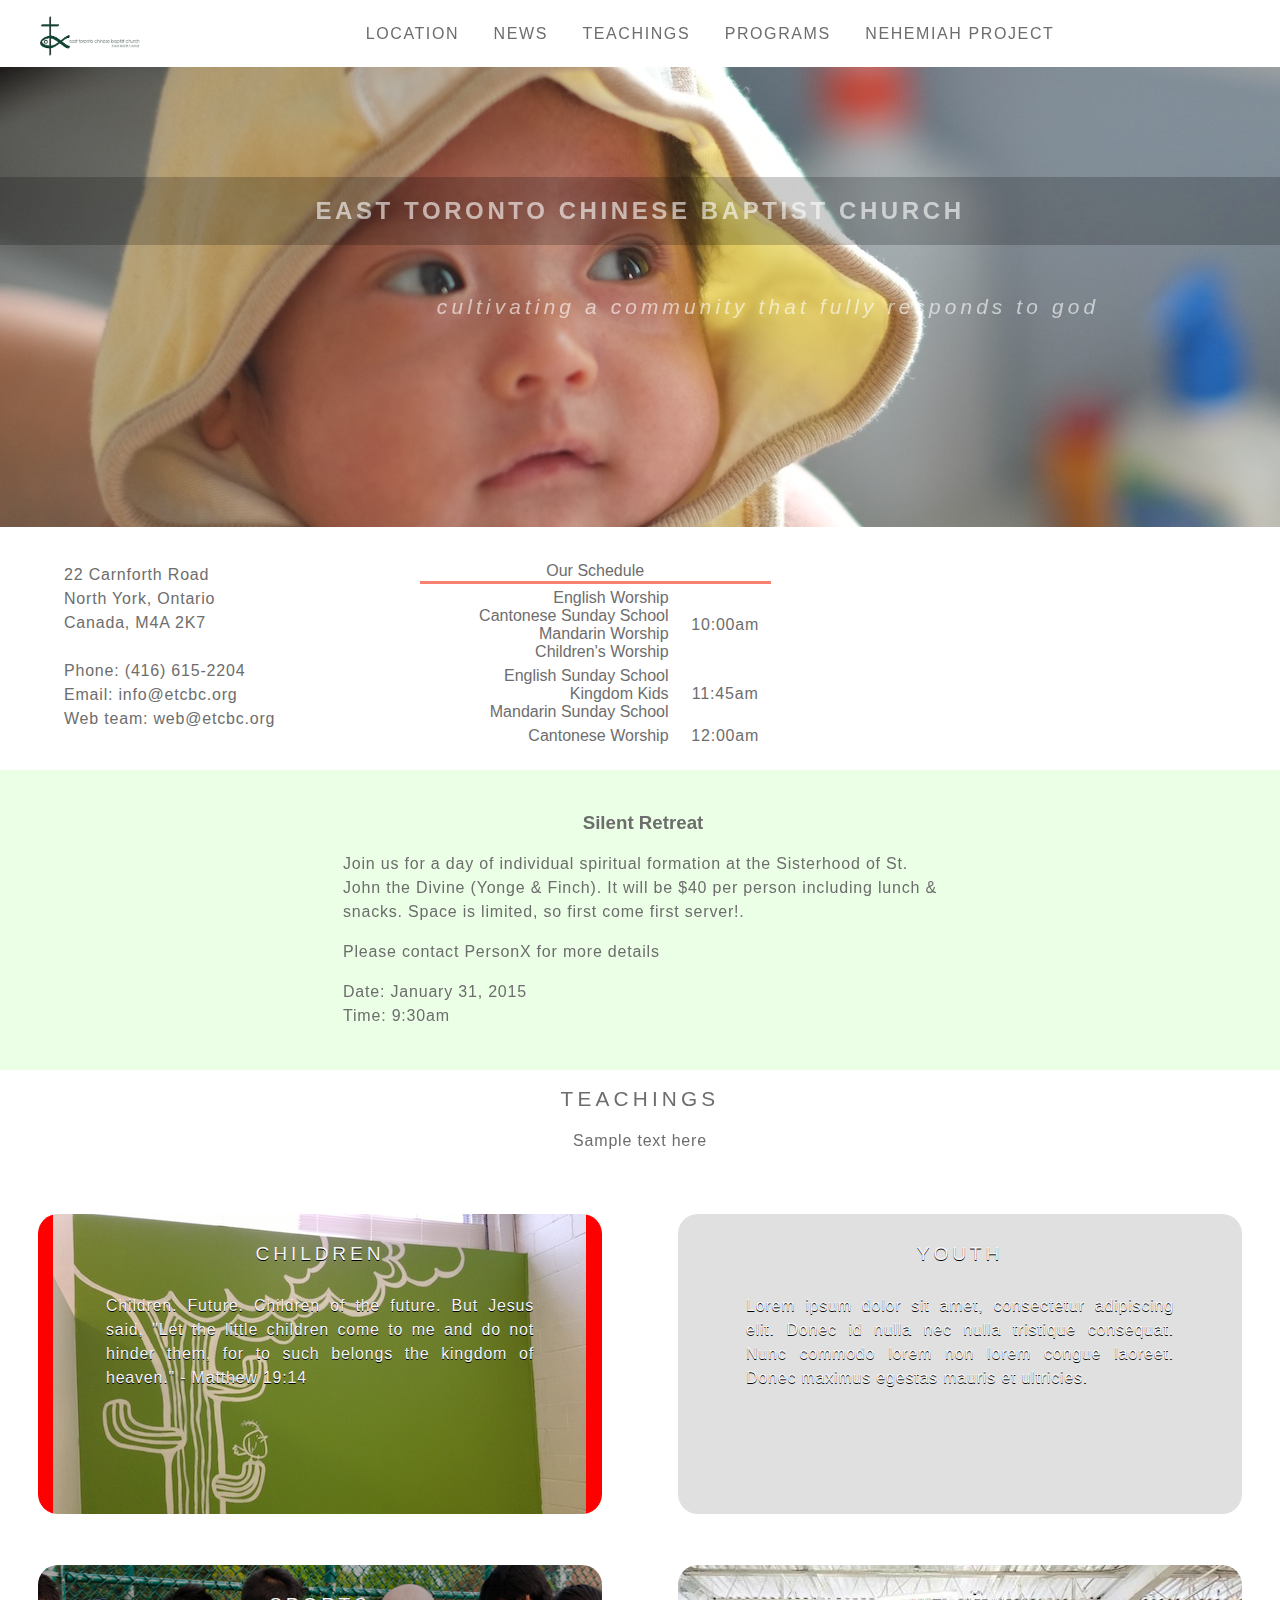
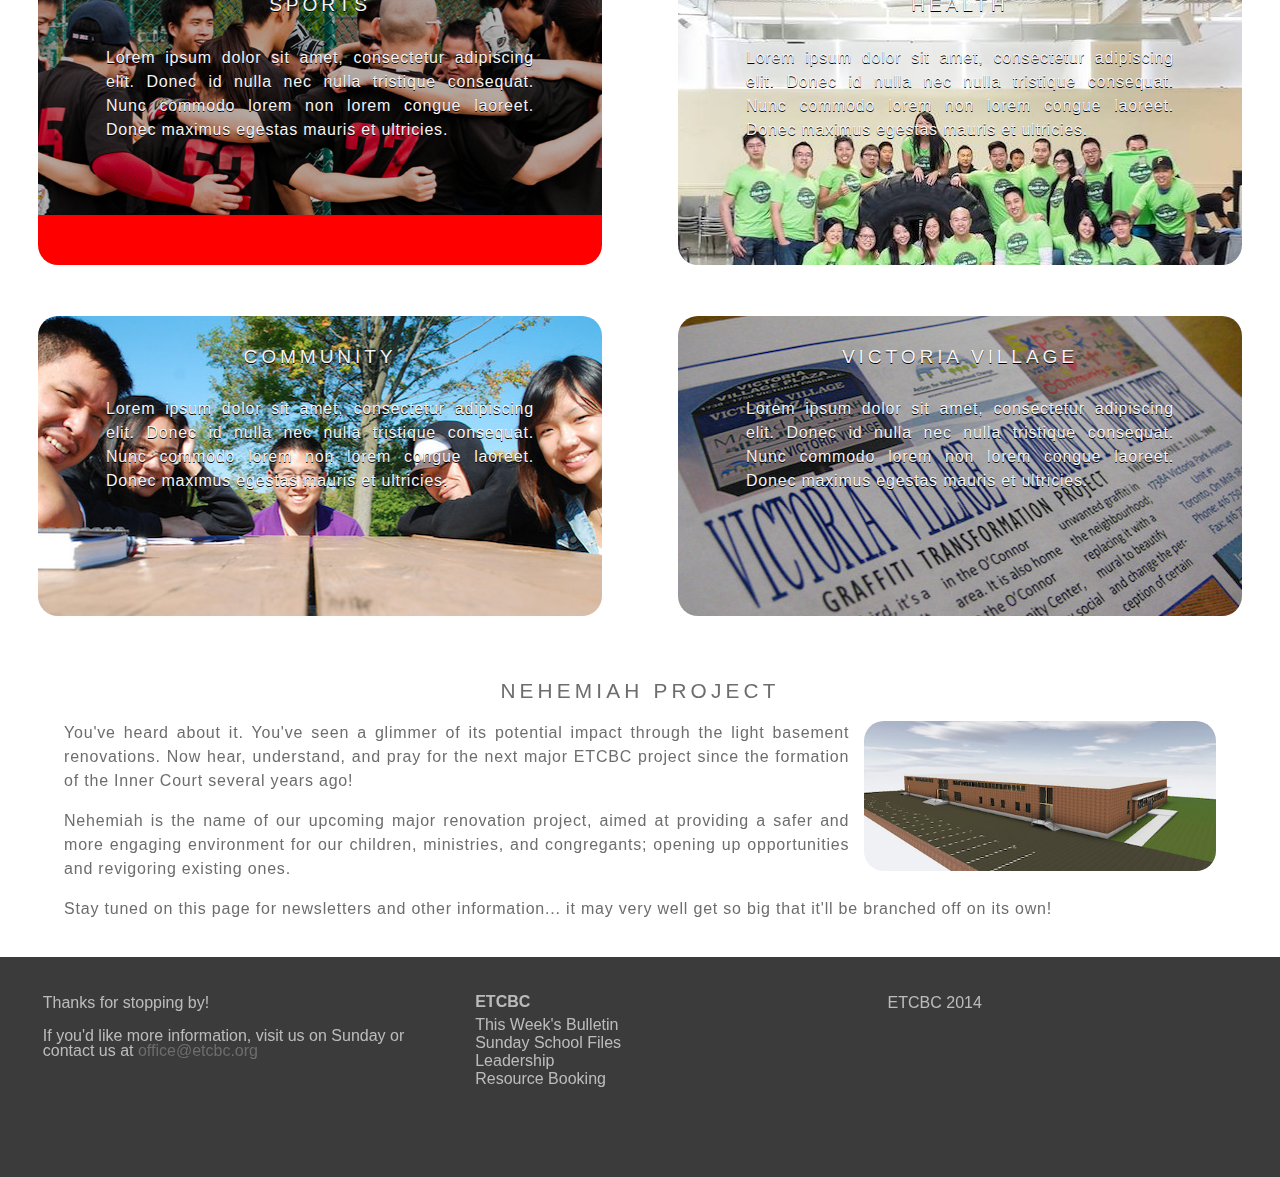
==== commit 68322cd9: "Adding empty future links and nehemiah section" ====
--- a/etcbc/index.htm
+++ b/etcbc/index.htm
@@ -9,11 +9,12 @@
    <body>
       <div id="nav">
          <ul>
-            <li class="navicon"><img /></li>
+            <li class="navicon"><img src="images/logo.png" /></li>
             <li><a href="#main-location">Location</a></li>
             <li><a href="#main-news">News</a></li>
             <li><a href="#main-teachings">Teachings</a></li>
             <li><a href="#main-programs">Programs</a></li>
+            <li><a href="#main-nehemiah">Nehemiah Project</a></li>
          </ul>
       </div>
 
@@ -37,16 +38,23 @@
                <th class="table-header" colspan="2" >Our Schedule</th>
             </tr>
             <tr>
-               <th>Worship</th>
+               <th>English Worship<br/>
+                   Cantonese Sunday School<br/>
+                   Mandarin Worship<br/>
+                   Children's Worship<br/>
+               </th>
                <td>10:00am</th>
             </tr>
             <tr>
-               <th>Children's Worship</th>
-               <td>10:00am</th>
+               <th>English Sunday School<br />
+                   Kingdom Kids<br/>
+                   Mandarin Sunday School
+                </th<>
+                <td>11:45am</td>
             </tr>
             <tr>
-               <th>Sunday School</th>
-               <td>11:45am</th>
+               <th>Cantonese Worship</th>
+               <td>12:00am</td>
             </tr>
          </table>
          <iframe class="column" src="https://www.google.com/maps/embed?pb=!1m14!1m8!1m3!1d2882.5628065241563!2d-79.3152769!3d43.7404083!3m2!1i1024!2i768!4f13.1!3m3!1m2!1s0x89d4cd8cf944526b%3A0x29f45edb3dbf0e88!2s22+Carnforth+Rd%2C+North+York%2C+ON+M4A+2K7!5e0!3m2!1sen!2sca!4v1417930667762" width="200" height="200" frameborder="0" style="border:0"></iframe>
@@ -103,6 +111,11 @@
          </div>
       </div> <!-- id:main-announcements -->
 
+      <div id="main-teachings">
+         <h2>Teachings</h2>
+         <p>Sample text here</p>
+      </div> <!-- id: main-teachings" -->
+
       <div id="main-programs">
          <div id="p-children" class="program overlay">
             <h3>Children</h3>
@@ -134,26 +147,36 @@
          </div>
       </div>
 
-      <div id="main-teachings">
-         <h2>Teachings</h2>
-         <p>Sample text here</p>
-      </div> <!-- id: main-teachings" -->
+      <div id="main-nehemiah">
+         <h2>Nehemiah Project</h2>
+         <img src="images/nehemiah.jpg" />
+         <p>You've heard about it.  You've seen a glimmer of its potential impact through the light basement renovations.  Now hear, understand, and pray for the next major ETCBC project since the formation of the Inner Court several years ago!</p>
+         <p>Nehemiah is the name of our upcoming major renovation project, aimed at providing a safer and more engaging environment for our children, ministries, and congregants; opening up opportunities and revigoring existing ones.</p>
+         <p>Stay tuned on this page for newsletters and other information... it may very well get so big that it'll be branched off on its own!</p>
+      </div> <!-- id: main-nehemiah" -->
 
       <div id="footer">
          <div class="column"> 
-            <p>Some text here</p>
+            <p>Thanks for stopping by! </p>
+            <p>
+               If you'd like more information, visit us on Sunday or contact us at <a href="mailto:office@etcbc.org">office@etcbc.org</a>
+            </p>
          </div>
 
          <div class="column"> 
             <!-- site map here -->
             <ul>
                <li class="header">ETCBC</li>
+               <li>This Week's Bulletin</li>
                <li>Sunday School Files</li>
-               <li>Annual Report</li>
-               <li>Missionary Support?</li>
+               <li>Leadership</li>
+               <li>Resource Booking</li>
             </ul>
          </div>
-         <div class="column"> </div>
+         <div class="column"> 
+            <p>ETCBC 2014</p>
+         </div>
+
       </div> <!-- id: footer" -->
    </body>
 
--- a/etcbc/stylesheets/main.css
+++ b/etcbc/stylesheets/main.css
@@ -15,6 +15,20 @@
 a:hover {
   text-decoration: underline;
   color: #363636;
+}
+
+h2 {
+  color: #6D6D6D;
+  text-transform: uppercase;
+  font-size: 130%;
+  font-weight: 400;
+  letter-spacing: 0.2em;
+}
+
+p {
+   font-weight: 100;
+   letter-spacing: 0.05em;
+   line-height: 1.5em;
 }
 
 #main {
@@ -68,6 +82,28 @@
 
 /************
  *
+ * Nehemiah Project
+ *
+ ************/
+#main-nehemiah {
+   padding: 20px 5%;
+} 
+
+#main-nehemiah p {
+   text-align: justify;
+}
+
+#main-nehemiah img {
+   float: right;
+   height: 150px;
+   margin-left: 15px;
+   margin-bottom: 10px;
+   border-radius: 20px;
+}
+
+
+/************
+ *
  * Program 
  *
  ************/
@@ -115,7 +151,7 @@
 .program p {
    margin: 2% 12%;
    text-align: justify;
-   font-weight: 300;
+   font-weight: 200;
 }
 
 
@@ -144,8 +180,26 @@
   padding-right: 5%;
 }
 
+/* used for the schedule */
 #main-location table {
   margin: 10px auto 0 auto; /* center div */
+  font-weight: 100;
+  border-spacing: 10px 4px;
+}
+
+#main-location .table-header {
+   text-align: center;
+   font-weight: 400;
+}
+
+
+#main-location td {
+   letter-spacing: 0.05em;
+}
+
+#main-location th {
+  font-weight: 100;
+  text-align: right;
 }
 
 #main-location iframe {
@@ -194,6 +248,7 @@
 }
 
 #banner h2 {
+  color: rgba(255, 255, 255, 0.6);
   text-transform: lowercase;
   font-style: oblique;
   padding-left: 20%;
@@ -218,8 +273,7 @@
 #nav img {
   float: left; /* remove at x width */
   /* actually, clear if #nav ul height > 35px */
-  height: 30px;
-  width: 150px;
+  height: 40px;
 }
 
 #nav .navicon {
@@ -236,10 +290,10 @@
   display: inline;  /* remove at x width */
   margin-left: 15px;
   margin-right: 15px;
-  text-align: center;
   text-transform: uppercase;
   font-weight: 300;
   letter-spacing: 0.10em;
+  white-space: nowrap;
 
 }
 
@@ -262,6 +316,15 @@
   font-size: 300;
 }
 
+#footer p {
+  padding-top: 2px;
+  padding-left: 30px;
+  text-align: left;
+  font-weight: 200;
+  line-height: 95%;;
+  letter-spacing: 0;
+  }
+
 #footer ul {
   text-align: left;
   list-style: none;
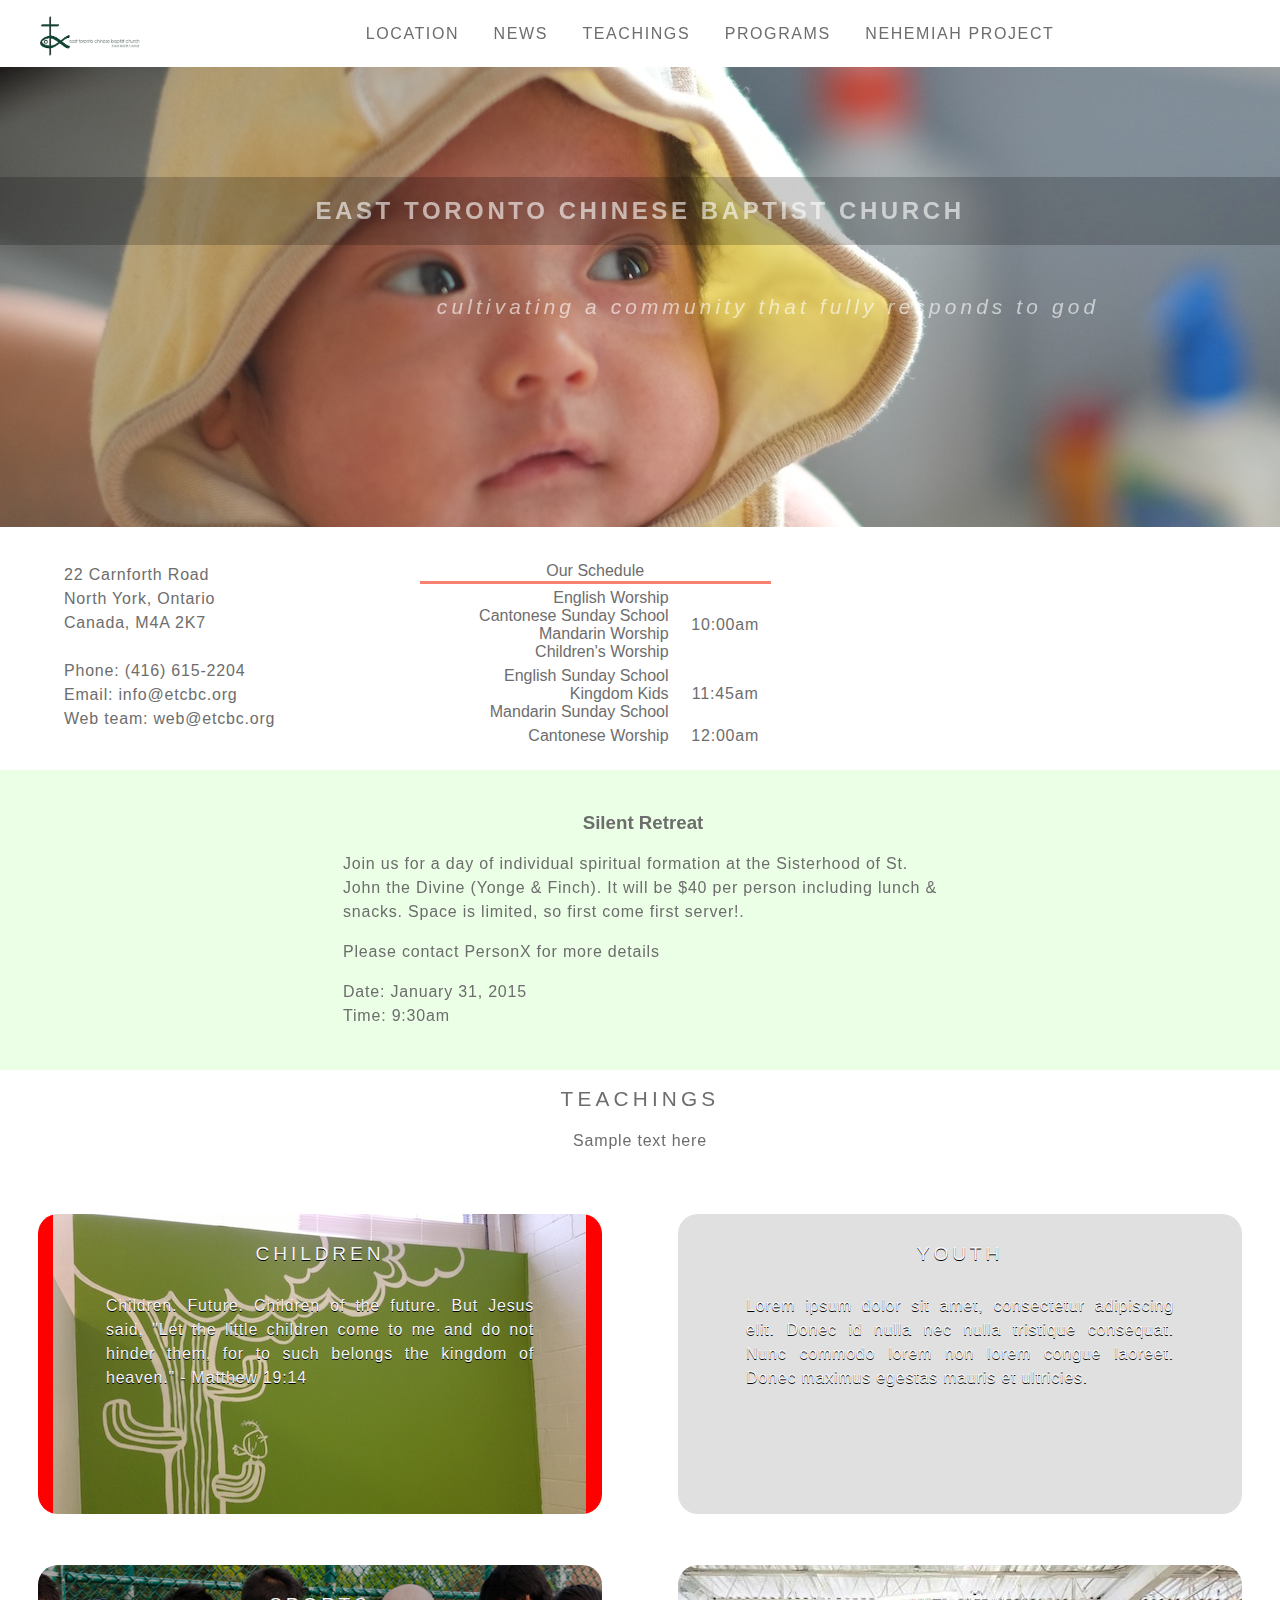
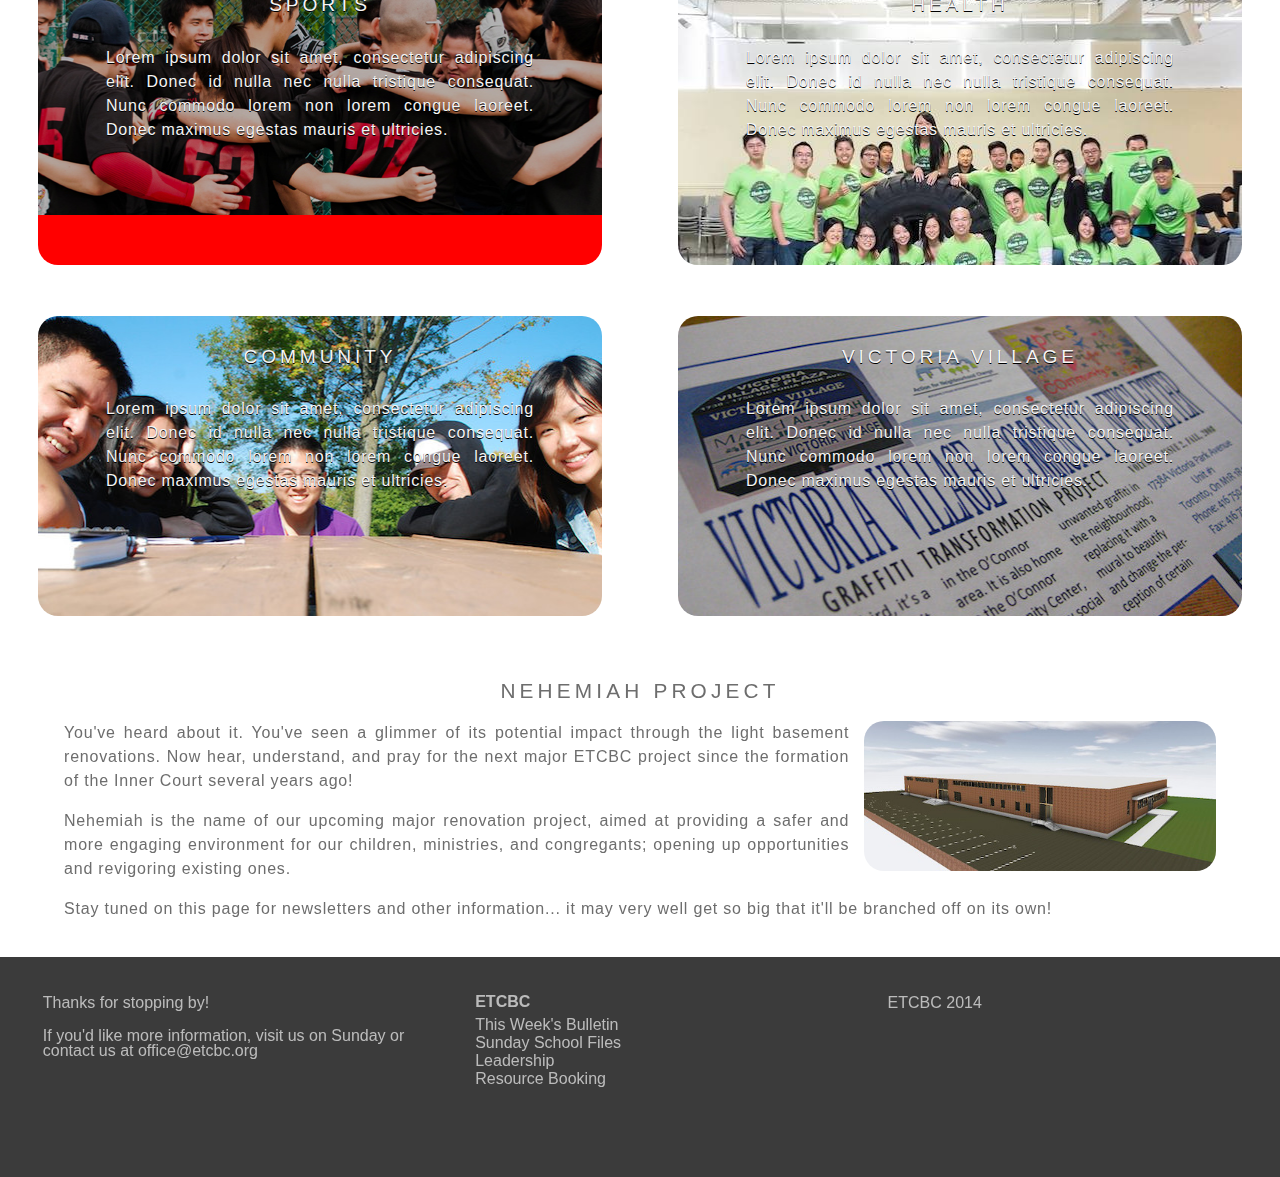
==== commit 14977bac: "splitting css out of main.css" ====
--- a/etcbc/index.htm
+++ b/etcbc/index.htm
@@ -1,8 +1,9 @@
 <!DOCTYPE html>
 <html>
    <head>
+      <link rel="stylesheet" href="stylesheets/main.css" />
       <link rel="stylesheet" href="stylesheets/programs.css" />
-      <link rel="stylesheet" href="stylesheets/main.css" />
+      <link rel="stylesheet" href="stylesheets/index.css" />
       <title>East Toronto Chinese Baptist Church</title>
    </head>
 
@@ -169,7 +170,7 @@
                <li class="header">ETCBC</li>
                <li>This Week's Bulletin</li>
                <li>Sunday School Files</li>
-               <li>Leadership</li>
+               <li><a href="leadership.htm">Leadership</a></li>
                <li>Resource Booking</li>
             </ul>
          </div>
--- a/etcbc/stylesheets/main.css
+++ b/etcbc/stylesheets/main.css
@@ -44,179 +44,6 @@
   float: left; /* remove if width < x */
 }
 
-/************
- *
- * News
- *
- ************/
-
-#main-news {
-  background-color: rgba(200,255,180,0.5);
-  background-color: rgba(235,255,230,1.0);
-  padding-top: 20px; /* will this be common to all? */
-  clear: both; /* will this be common to all? */
-}
-
-#news-scroller {
-  width: 600px;
-  height: 280px;
-  margin-left: auto;
-  margin-right: auto;
-  overflow-x: scroll;
-  overflow-y: scroll;
-  vertical-align: top;
-}
-
-.newsbox td {
-  vertical-align: top;
-}
-
-.newsbox td p {
-  text-align: left;
-}
-
-
-.news {
-  width: 600px;
-}
-
-/************
- *
- * Nehemiah Project
- *
- ************/
-#main-nehemiah {
-   padding: 20px 5%;
-} 
-
-#main-nehemiah p {
-   text-align: justify;
-}
-
-#main-nehemiah img {
-   float: right;
-   height: 150px;
-   margin-left: 15px;
-   margin-bottom: 10px;
-   border-radius: 20px;
-}
-
-
-/************
- *
- * Program 
- *
- ************/
-
-#main-programs {
-  padding-top: 20px; /* will this be common to all? */
-  clear: both; /* will this be common to all? */
-
-  width: 100%;
-  overflow: auto; /* prevents footer from inching up */
-}
-
-/* minimum width 480px */
-.program {
-   /* gray overlay over photos? */
-   background-color: rgba(100,100,100,0.2); /* not working find out why */
-   text-shadow: 0px 1px #000000;
-   
-   min-width: 200px;
-
-   color: rgba(245,245,245, 1);
-   
-   margin: 2% 3%;
-   width: 44%;
-   height: 300px;
-   float: left;
-   overflow: auto;
-
-   border-radius: 20px;
-}
-.overlay {
-   background-color: rgba(255,0,0,1.0);
-}
-
-.program h3 {
-  padding: 10px;
-  margin-left: 5%;
-  margin-right: 5%;
-  text-transform: uppercase;
-  font-size: 120%;
-  font-weight: 400;
-  letter-spacing: 0.2em;
-}
-
-.program p {
-   margin: 2% 12%;
-   text-align: justify;
-   font-weight: 200;
-}
-
-
-
-
-
-
-
-
-/************
- *
- * Location 
- *
- ************/
-
-#main-location {
-  overflow: auto;
-  text-align: center;
-  padding: 20px 0px;
-}
-
-#main-location p {
-/* a bit of a hack..  to add to 31% */
-  width: 21%;
-  padding-left: 5%;
-  padding-right: 5%;
-}
-
-/* used for the schedule */
-#main-location table {
-  margin: 10px auto 0 auto; /* center div */
-  font-weight: 100;
-  border-spacing: 10px 4px;
-}
-
-#main-location .table-header {
-   text-align: center;
-   font-weight: 400;
-}
-
-
-#main-location td {
-   letter-spacing: 0.05em;
-}
-
-#main-location th {
-  font-weight: 100;
-  text-align: right;
-}
-
-#main-location iframe {
-  float: right;
-}
-
-.table-header {
-  border-bottom-width: 1px;
-  border-bottom: salmon;
-  border-bottom-style: solid;
-}
-
-.address {
-  text-align: left;
-}
-
-  
 /************
  *
  * Banner 
@@ -316,6 +143,17 @@
   font-size: 300;
 }
 
+#footer a {
+  color: rgba( 220, 220, 220, 0.8);
+  text-decoration: none;
+}
+
+#footer a:hover {
+  color: rgba( 200, 200, 200, 0.8);
+}
+
+
+
 #footer p {
   padding-top: 2px;
   padding-left: 30px;
--- a/etcbc/stylesheets/index.css
+++ b/etcbc/stylesheets/index.css
@@ -0,0 +1,172 @@
+/************
+ *
+ * News
+ *
+ ************/
+
+#main-news {
+  background-color: rgba(200,255,180,0.5);
+  background-color: rgba(235,255,230,1.0);
+  padding-top: 20px; /* will this be common to all? */
+  clear: both; /* will this be common to all? */
+}
+
+#news-scroller {
+  width: 600px;
+  height: 280px;
+  margin-left: auto;
+  margin-right: auto;
+  overflow-x: scroll;
+  overflow-y: scroll;
+  vertical-align: top;
+}
+
+.newsbox td {
+  vertical-align: top;
+}
+
+.newsbox td p {
+  text-align: left;
+}
+
+
+.news {
+  width: 600px;
+}
+
+/************
+ *
+ * Nehemiah Project
+ *
+ ************/
+#main-nehemiah {
+   padding: 20px 5%;
+} 
+
+#main-nehemiah p {
+   text-align: justify;
+}
+
+#main-nehemiah img {
+   float: right;
+   height: 150px;
+   margin-left: 15px;
+   margin-bottom: 10px;
+   border-radius: 20px;
+}
+
+
+/************
+ *
+ * Program 
+ *
+ ************/
+
+#main-programs {
+  padding-top: 20px; /* will this be common to all? */
+  clear: both; /* will this be common to all? */
+
+  width: 100%;
+  overflow: auto; /* prevents footer from inching up */
+}
+
+/* minimum width 480px */
+.program {
+   /* gray overlay over photos? */
+   background-color: rgba(100,100,100,0.2); /* not working find out why */
+   text-shadow: 0px 1px #000000;
+   
+   min-width: 200px;
+
+   color: rgba(245,245,245, 1);
+   
+   margin: 2% 3%;
+   width: 44%;
+   height: 300px;
+   float: left;
+   overflow: auto;
+
+   border-radius: 20px;
+}
+.overlay {
+   background-color: rgba(255,0,0,1.0);
+}
+
+.program h3 {
+  padding: 10px;
+  margin-left: 5%;
+  margin-right: 5%;
+  text-transform: uppercase;
+  font-size: 120%;
+  font-weight: 400;
+  letter-spacing: 0.2em;
+}
+
+.program p {
+   margin: 2% 12%;
+   text-align: justify;
+   font-weight: 200;
+}
+
+
+
+
+
+
+
+
+/************
+ *
+ * Location 
+ *
+ ************/
+
+#main-location {
+  overflow: auto;
+  text-align: center;
+  padding: 20px 0px;
+}
+
+#main-location p {
+/* a bit of a hack..  to add to 31% */
+  width: 21%;
+  padding-left: 5%;
+  padding-right: 5%;
+}
+
+/* used for the schedule */
+#main-location table {
+  margin: 10px auto 0 auto; /* center div */
+  font-weight: 100;
+  border-spacing: 10px 4px;
+}
+
+#main-location .table-header {
+   text-align: center;
+   font-weight: 400;
+}
+
+
+#main-location td {
+   letter-spacing: 0.05em;
+}
+
+#main-location th {
+  font-weight: 100;
+  text-align: right;
+}
+
+#main-location iframe {
+  float: right;
+}
+
+.table-header {
+  border-bottom-width: 1px;
+  border-bottom: salmon;
+  border-bottom-style: solid;
+}
+
+.address {
+  text-align: left;
+}
+  
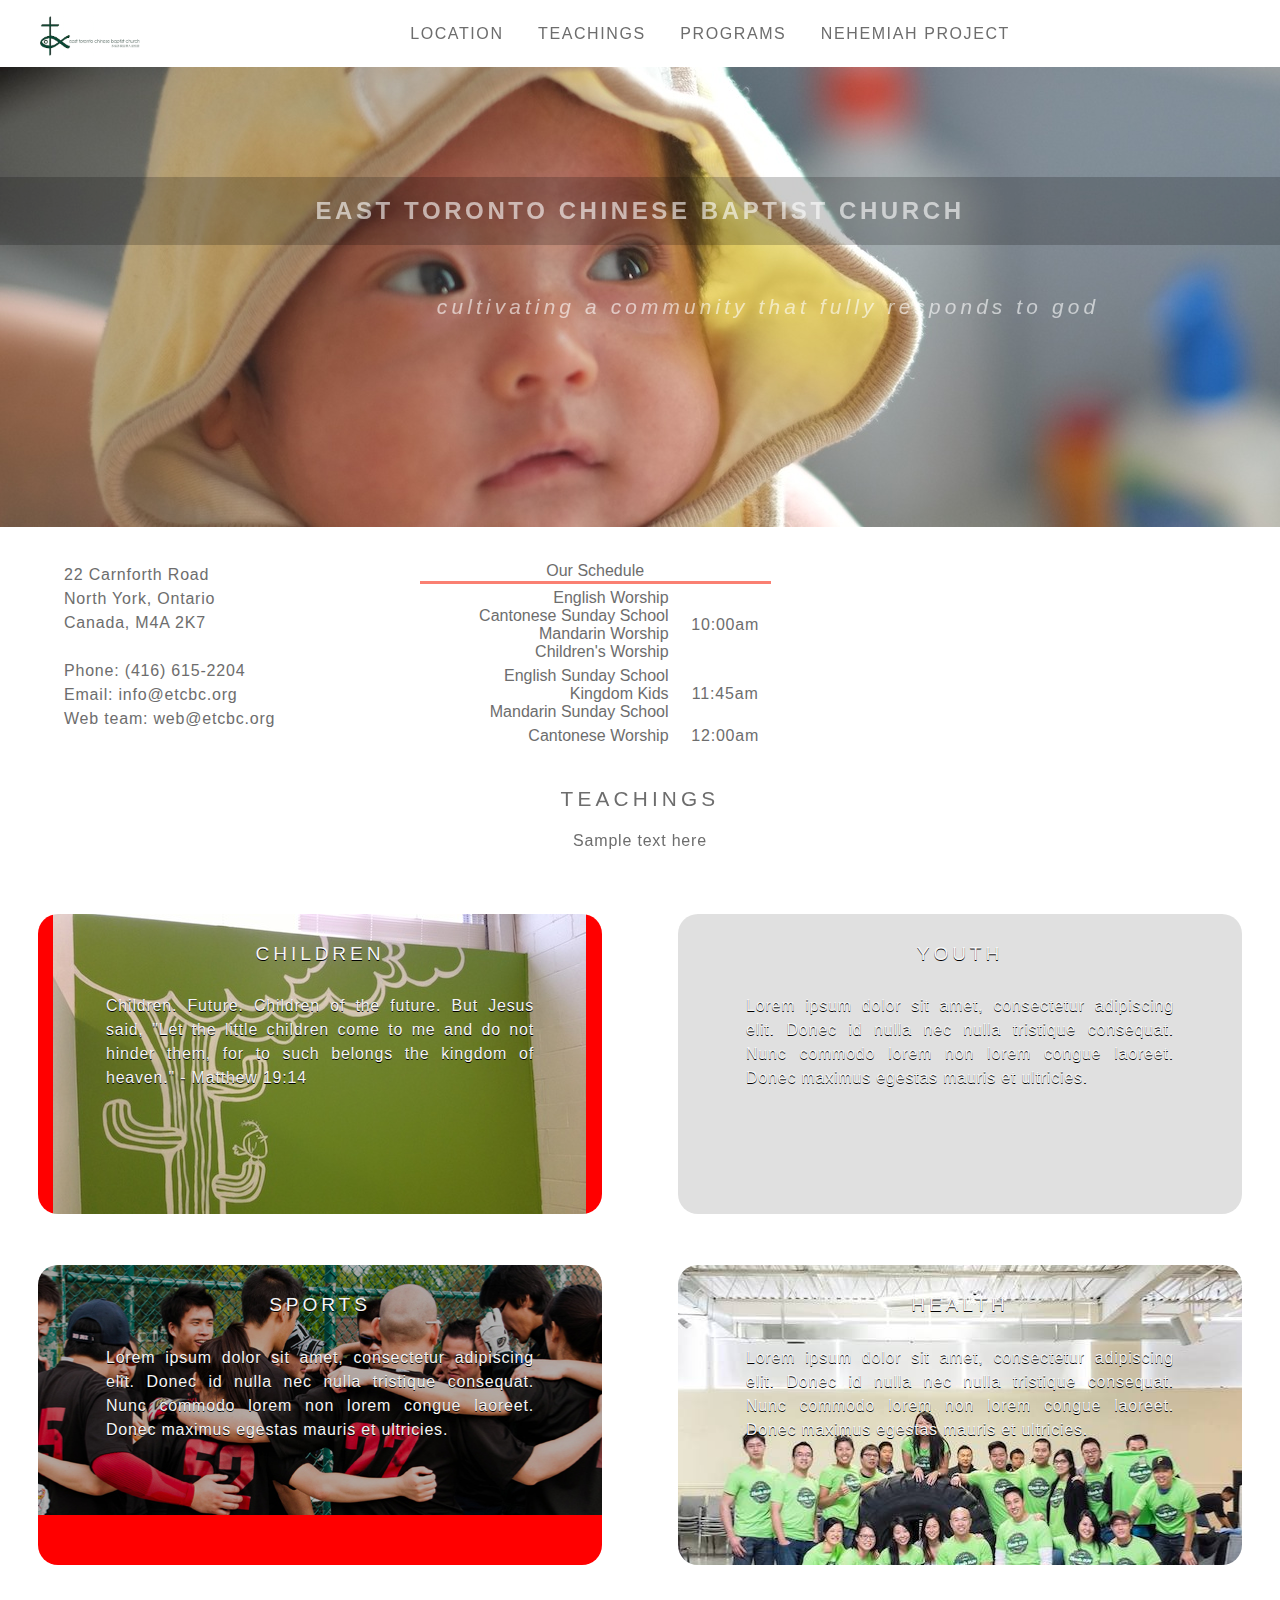
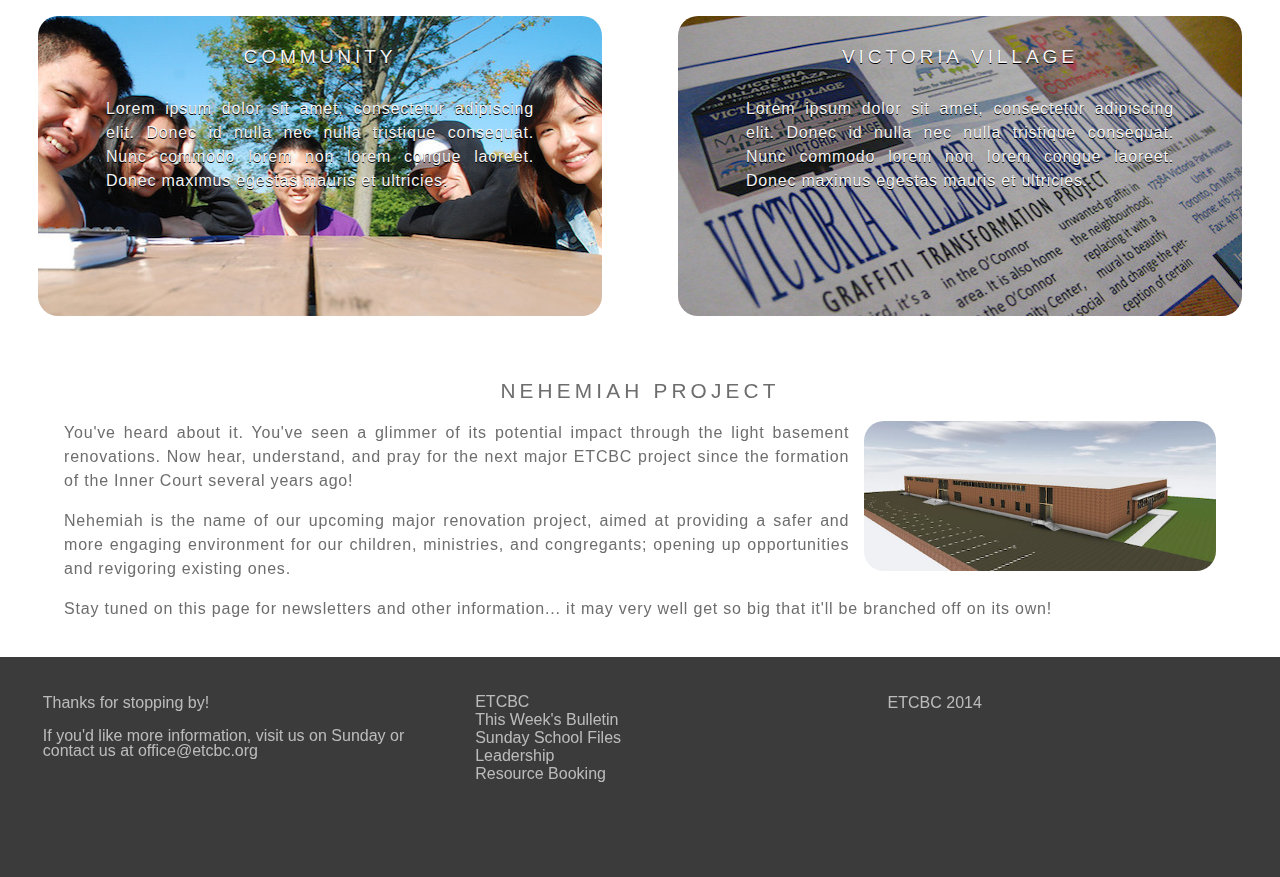
==== commit f1bedc53: "Removal of announcements, and collapse of css files" ====
--- a/etcbc/index.htm
+++ b/etcbc/index.htm
@@ -3,7 +3,6 @@
    <head>
       <link rel="stylesheet" href="stylesheets/main.css" />
       <link rel="stylesheet" href="stylesheets/programs.css" />
-      <link rel="stylesheet" href="stylesheets/index.css" />
       <title>East Toronto Chinese Baptist Church</title>
    </head>
 
@@ -12,7 +11,6 @@
          <ul>
             <li class="navicon"><img src="images/logo.png" /></li>
             <li><a href="#main-location">Location</a></li>
-            <li><a href="#main-news">News</a></li>
             <li><a href="#main-teachings">Teachings</a></li>
             <li><a href="#main-programs">Programs</a></li>
             <li><a href="#main-nehemiah">Nehemiah Project</a></li>
@@ -60,57 +58,6 @@
          </table>
          <iframe class="column" src="https://www.google.com/maps/embed?pb=!1m14!1m8!1m3!1d2882.5628065241563!2d-79.3152769!3d43.7404083!3m2!1i1024!2i768!4f13.1!3m3!1m2!1s0x89d4cd8cf944526b%3A0x29f45edb3dbf0e88!2s22+Carnforth+Rd%2C+North+York%2C+ON+M4A+2K7!5e0!3m2!1sen!2sca!4v1417930667762" width="200" height="200" frameborder="0" style="border:0"></iframe>
       </div> <!-- id: main-location" -->
-
-      <!--  Here, we want each announcement in its own paragraph tag, 
-            but JS should somehow let to flow horizontally? -->
-      <div id="main-news" style="clear:both;">
-         <div id="news-scroller">
-            <table class="newsbox">
-               <tr>
-                  <td>
-                     <p class="news"> 
-                        <h3>Silent Retreat</h3> 
-                        <p>
-                           Join us for a day of individual spiritual formation at the <a href="http://www.ssjd.ca/">Sisterhood of St. John the Divine</a> (Yonge &amp; Finch).  
-                           It will be $40 per person including lunch &amp; snacks.  Space is limited, so first come first server!.<br />
-                        </p>
-                        <p>
-                           Please contact PersonX for more details
-                        </p>
-                        <p>
-                        Date: January 31, 2015<br/>
-                        Time: 9:30am
-                        </p>
-                     </p>
-                  </td>
-                  <td>
-                     <p class="news"> 
-                        <h3>St. Jude's Christmas Outreach Programs</h3> 
-                        <p><strong>Christmas Angels</strong></p>
-                        <p>Every year, ETCBC small groups sponsor St. Jude's Food Bank families to purchase
-                           gifts for Christmas.  This is a great way to engage with Victoria Village and help
-                           the neighbourhood.
-                        </p>
-                        <p>Please contact Pastor Sam if your small group is interested<p>
-                        <p><strong>Community Bake Sale</strong></p>
-                        <p>Let St. Jude do some Christmas baking for you!  Come out to the bake sale! Proceds go
-                           to St. Jude church.  For more information, please download the flyer here.</p>
-                     </p>
-                  </td>
-                  <td>
-                     <p class="news"> 
-                        <h3>English Worship Team Recruitment</h3> 
-                        <p>Do you like music?  Do you like to worship?  Do you like a challenge?</p>
-                        <p>We have an open invitation to anybody who would like to play on the worship team.
-                           All skills, instruments, voice, and people are welcome.  You'll learn all about team
-                           dynamics, communication, and, of course, have lots of fun!</p>
-                        <p>Talk to Bryan for more information</p>
-                     </p>
-                  </td>
-               </tr>
-            </table>
-         </div>
-      </div> <!-- id:main-announcements -->
 
       <div id="main-teachings">
          <h2>Teachings</h2>
--- a/etcbc/stylesheets/main.css
+++ b/etcbc/stylesheets/main.css
@@ -170,7 +170,7 @@
   margin-bottom: 2px;
 }
 
-#footer li.header {
+#footer header {
   font-weight: 600;
   margin-bottom: 5px;
 }
--- a/etcbc/stylesheets/programs.css
+++ b/etcbc/stylesheets/programs.css
@@ -34,3 +34,134 @@
   background-repeat: no-repeat;
   background-position: top center;
 }
+
+/************
+ *
+ * Nehemiah Project
+ *
+ ************/
+#main-nehemiah {
+   padding: 20px 5%;
+} 
+
+#main-nehemiah p {
+   text-align: justify;
+}
+
+#main-nehemiah img {
+   float: right;
+   height: 150px;
+   margin-left: 15px;
+   margin-bottom: 10px;
+   border-radius: 20px;
+}
+
+
+/************
+ *
+ * Program 
+ *
+ ************/
+
+#main-programs {
+  padding-top: 20px; /* will this be common to all? */
+  clear: both; /* will this be common to all? */
+
+  width: 100%;
+  overflow: auto; /* prevents footer from inching up */
+}
+
+/* minimum width 480px */
+.program {
+   /* gray overlay over photos? */
+   background-color: rgba(100,100,100,0.2); /* not working find out why */
+   text-shadow: 0px 1px #000000;
+   
+   min-width: 200px;
+
+   color: rgba(245,245,245, 1);
+   
+   margin: 2% 3%;
+   width: 44%;
+   height: 300px;
+   float: left;
+   overflow: auto;
+
+   border-radius: 20px;
+}
+
+.overlay {
+   background-color: rgba(255,0,0,1.0);
+}
+
+.program h3 {
+  padding: 10px;
+  margin-left: 5%;
+  margin-right: 5%;
+  text-transform: uppercase;
+  font-size: 120%;
+  font-weight: 400;
+  letter-spacing: 0.2em;
+}
+
+.program p {
+   margin: 2% 12%;
+   text-align: justify;
+   font-weight: 200;
+}
+
+/************
+ *
+ * Location 
+ *
+ ************/
+
+#main-location {
+  overflow: auto;
+  text-align: center;
+  padding: 20px 0px;
+}
+
+#main-location p {
+/* a bit of a hack..  to add to 31% */
+  width: 21%;
+  padding-left: 5%;
+  padding-right: 5%;
+}
+
+/* used for the schedule */
+#main-location table {
+  margin: 10px auto 0 auto; /* center div */
+  font-weight: 100;
+  border-spacing: 10px 4px;
+}
+
+#main-location .table-header {
+   text-align: center;
+   font-weight: 400;
+}
+
+
+#main-location td {
+   letter-spacing: 0.05em;
+}
+
+#main-location th {
+  font-weight: 100;
+  text-align: right;
+}
+
+#main-location iframe {
+  float: right;
+}
+
+.table-header {
+  border-bottom-width: 1px;
+  border-bottom: salmon;
+  border-bottom-style: solid;
+}
+
+.address {
+  text-align: left;
+}
+  
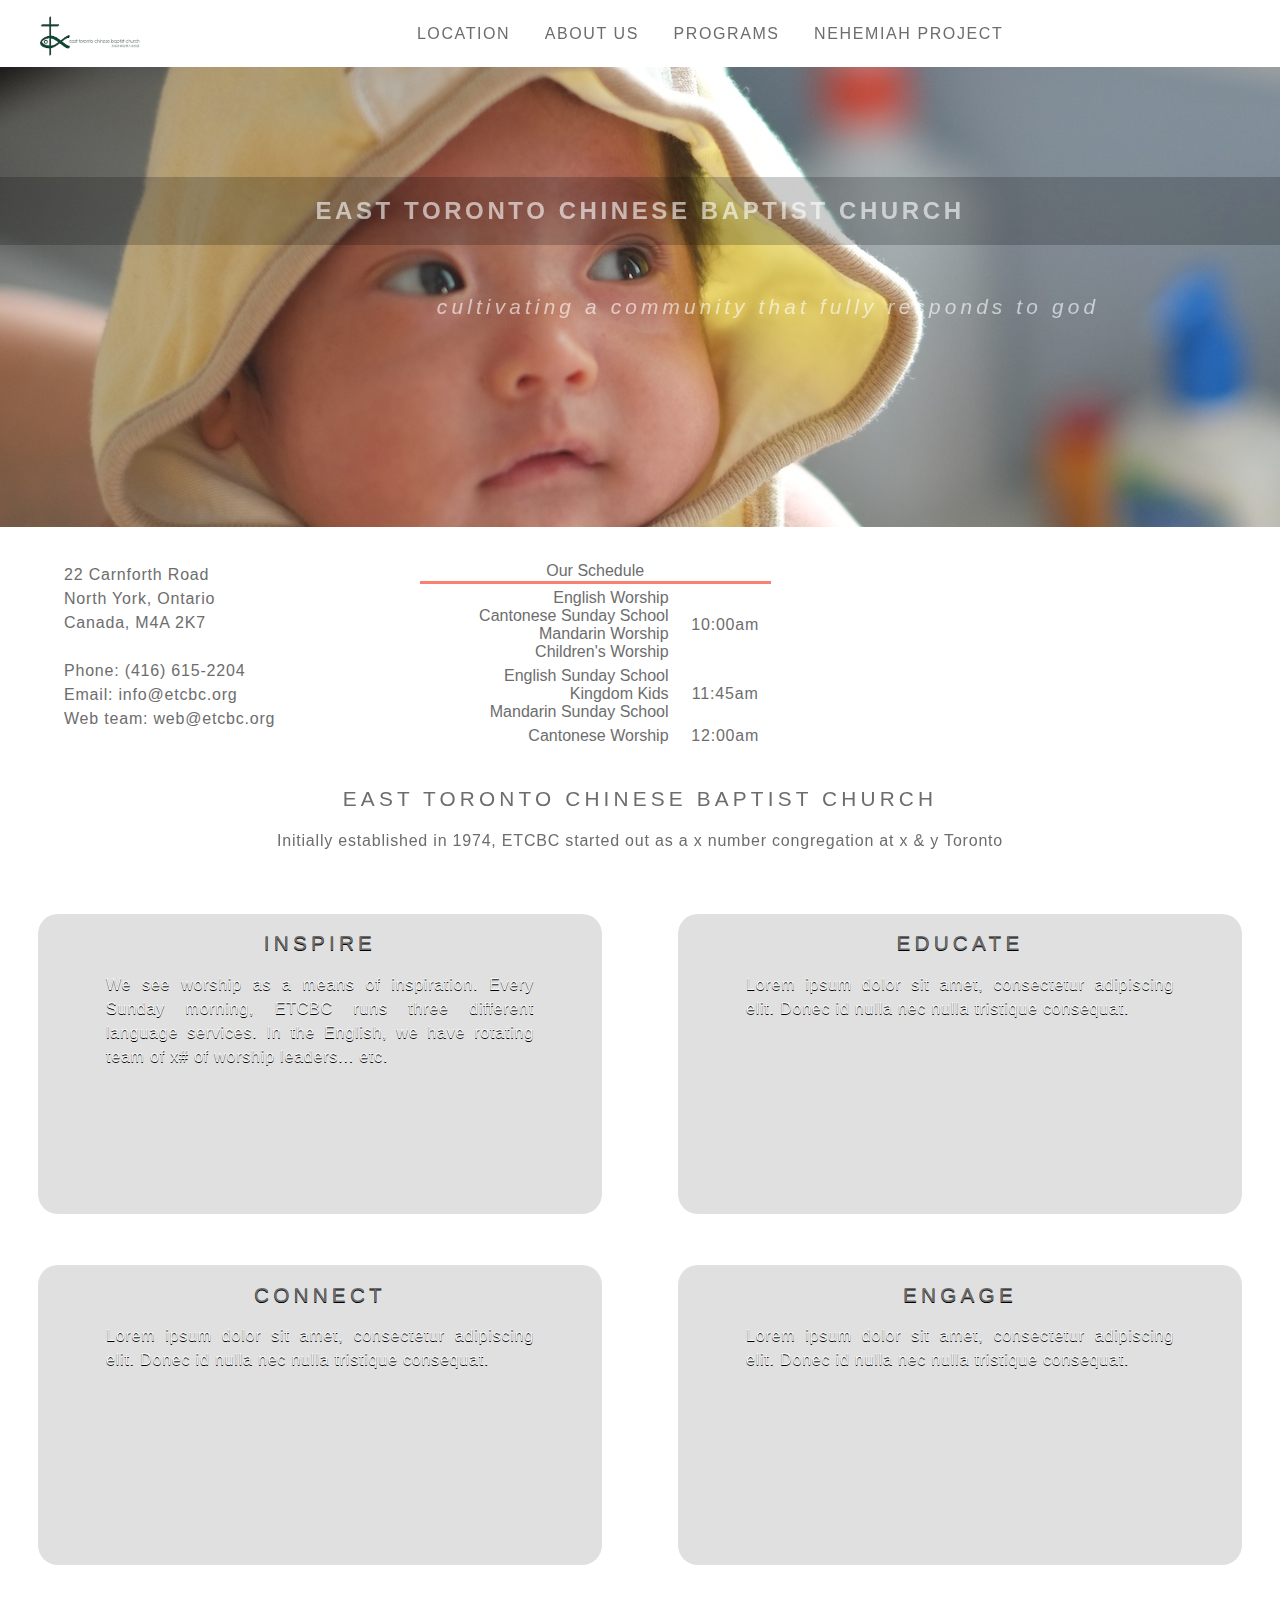
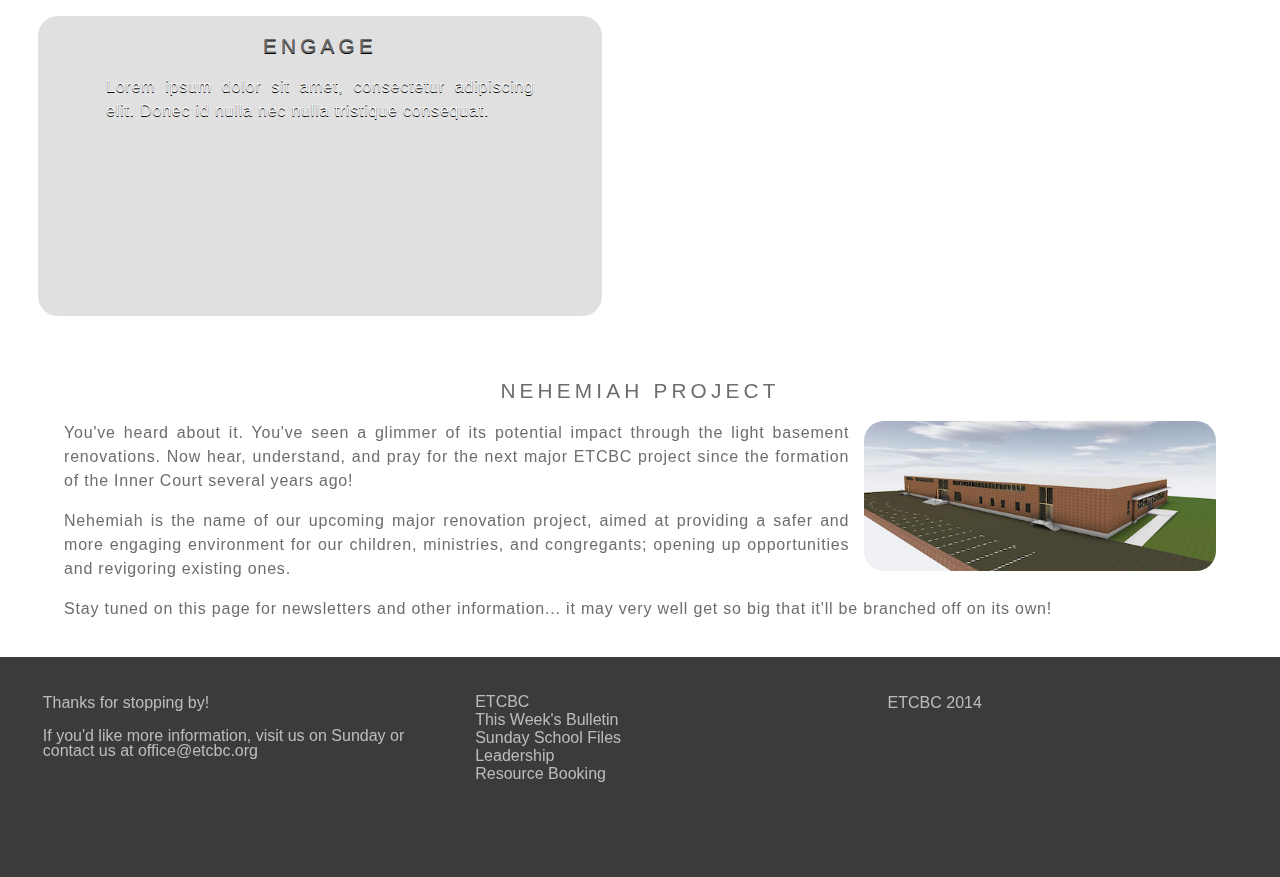
==== commit 49eeb8bc: "content readjustment based on EMC discussion" ====
--- a/etcbc/index.htm
+++ b/etcbc/index.htm
@@ -2,7 +2,6 @@
 <html>
    <head>
       <link rel="stylesheet" href="stylesheets/main.css" />
-      <link rel="stylesheet" href="stylesheets/programs.css" />
       <title>East Toronto Chinese Baptist Church</title>
    </head>
 
@@ -11,7 +10,7 @@
          <ul>
             <li class="navicon"><img src="images/logo.png" /></li>
             <li><a href="#main-location">Location</a></li>
-            <li><a href="#main-teachings">Teachings</a></li>
+            <li><a href="#main-aboutus" >About Us</a></li>
             <li><a href="#main-programs">Programs</a></li>
             <li><a href="#main-nehemiah">Nehemiah Project</a></li>
          </ul>
@@ -59,50 +58,61 @@
          <iframe class="column" src="https://www.google.com/maps/embed?pb=!1m14!1m8!1m3!1d2882.5628065241563!2d-79.3152769!3d43.7404083!3m2!1i1024!2i768!4f13.1!3m3!1m2!1s0x89d4cd8cf944526b%3A0x29f45edb3dbf0e88!2s22+Carnforth+Rd%2C+North+York%2C+ON+M4A+2K7!5e0!3m2!1sen!2sca!4v1417930667762" width="200" height="200" frameborder="0" style="border:0"></iframe>
       </div> <!-- id: main-location" -->
 
-      <div id="main-teachings">
-         <h2>Teachings</h2>
-         <p>Sample text here</p>
-      </div> <!-- id: main-teachings" -->
+      <div id="main-aboutus">
+         <h2>East Toronto Chinese Baptist Church</h2>
+         <p>Initially established in 1974, ETCBC started out as a x number congregation at x & y Toronto</p>
+      </div> <!-- id: main-aboutus" -->
 
       <div id="main-programs">
-         <div id="p-children" class="program overlay">
-            <h3>Children</h3>
-            <p>
-               Children. Future. Children of the future.  <span class="quote">But Jesus said, "Let the little 
-               children come to me and do not hinder them, for to such belongs the kingdom of heaven." - Matthew 
-               19:14</span>
-            </p>
+         <div id="inspire"  class="program">
+            <h2>Inspire</h2>
+            <div class="program-content">
+               <p>We see worship as a means of inspiration.  Every Sunday morning, ETCBC runs three different language services.
+                  In the English, we have rotating team of x# of worship leaders... etc.</p>
+            </div>
          </div>
-         <div id="p-youth" class="program">
-            <h3>Youth</h3>
-            <p>Lorem ipsum dolor sit amet, consectetur adipiscing elit. Donec id nulla nec nulla tristique consequat. Nunc commodo lorem non lorem congue laoreet. Donec maximus egestas mauris et ultricies. </p>
+         <div id="educate"  class="program">
+            <h2>Educate</h2>
+            <div class="program-content">
+               <p>
+                 Lorem ipsum dolor sit amet, consectetur adipiscing elit. Donec id nulla nec nulla tristique consequat.
+               </p>
+            </div>
          </div>
-         <div id="p-sports" class="program overlay">
-            <h3>Sports</h3>
-            <p>Lorem ipsum dolor sit amet, consectetur adipiscing elit. Donec id nulla nec nulla tristique consequat. Nunc commodo lorem non lorem congue laoreet. Donec maximus egestas mauris et ultricies. </p>
+         <div id="connect"  class="program">
+            <h2>Connect</h2>
+            <div class="program-content">
+               <p>
+                  Lorem ipsum dolor sit amet, consectetur adipiscing elit. Donec id nulla nec nulla tristique consequat.
+               </p>
+            </div>
          </div>
-         <div id="p-health" class="program overlay">
-            <h3>Health</h3>
-            <p>Lorem ipsum dolor sit amet, consectetur adipiscing elit. Donec id nulla nec nulla tristique consequat. Nunc commodo lorem non lorem congue laoreet. Donec maximus egestas mauris et ultricies. </p>
+         <div id="engage"   class="program">
+            <h2>Engage</h2>
+            <div class="program-content">
+               <p>
+                  Lorem ipsum dolor sit amet, consectetur adipiscing elit. Donec id nulla nec nulla tristique consequat.
+               </p>
+            </div>
          </div>
-         <div id="p-community" class="program">
-            <h3>Community</h3>
-            <p>Lorem ipsum dolor sit amet, consectetur adipiscing elit. Donec id nulla nec nulla tristique consequat. Nunc commodo lorem non lorem congue laoreet. Donec maximus egestas mauris et ultricies. </p>
-         </div>
-         <div id="p-victoriavillage" class="program">
-            <h3>Victoria Village</h3>
-            <p>Lorem ipsum dolor sit amet, consectetur adipiscing elit. Donec id nulla nec nulla tristique consequat. Nunc commodo lorem non lorem congue laoreet. Donec maximus egestas mauris et ultricies. </p>
+         <div id="discover" class="program">
+            <h2>Engage</h2>
+            <div class="program-content">
+               <p>
+                  Lorem ipsum dolor sit amet, consectetur adipiscing elit. Donec id nulla nec nulla tristique consequat.
+               </p>
+            </div>
          </div>
       </div>
-
+      
       <div id="main-nehemiah">
          <h2>Nehemiah Project</h2>
          <img src="images/nehemiah.jpg" />
          <p>You've heard about it.  You've seen a glimmer of its potential impact through the light basement renovations.  Now hear, understand, and pray for the next major ETCBC project since the formation of the Inner Court several years ago!</p>
          <p>Nehemiah is the name of our upcoming major renovation project, aimed at providing a safer and more engaging environment for our children, ministries, and congregants; opening up opportunities and revigoring existing ones.</p>
          <p>Stay tuned on this page for newsletters and other information... it may very well get so big that it'll be branched off on its own!</p>
-      </div> <!-- id: main-nehemiah" -->
-
+      </div>
+      
       <div id="footer">
          <div class="column"> 
             <p>Thanks for stopping by! </p>
--- a/etcbc/stylesheets/main.css
+++ b/etcbc/stylesheets/main.css
@@ -1,4 +1,8 @@
 /* 392px seems to be the minimum width */
+html {
+  font-size: 16px;
+}
+
 body {
   font-family: "Helvetica Neue", Helvetica, Verdana, Arial, sans-serif;
   color: #6D6D6D;
@@ -174,3 +178,165 @@
   font-weight: 600;
   margin-bottom: 5px;
 }
+
+/************* Begin Content *************/
+/************
+ *
+ * Nehemiah Project
+ *
+ ************/
+#main-nehemiah {
+   padding: 20px 5%;
+} 
+
+#main-nehemiah p {
+   text-align: justify;
+}
+
+#main-nehemiah img {
+   float: right;
+   height: 150px;
+   margin-left: 15px;
+   margin-bottom: 10px;
+   border-radius: 20px;
+}
+
+
+/************
+ *
+ * Program 
+ *
+ ************/
+
+#main-programs {
+  padding-top: 20px; /* will this be common to all? */
+  clear: both; /* will this be common to all? */
+
+  width: 100%;
+  overflow: auto; /* prevents footer from inching up */
+}
+
+/* minimum width 480px */
+.program {
+   /* gray overlay over photos? */
+   background-color: rgba(100,100,100,0.2); /* not working find out why */
+   text-shadow: 0px 1px #000000;
+   
+   min-width: 200px;
+
+   color: rgba(245,245,245, 1);
+   
+   margin: 2% 3%;
+   width: 44%;
+   height: 300px;
+   float: left;
+   overflow: auto;
+
+   border-radius: 20px;
+}
+
+.overlay {
+   background-color: rgba(255,0,0,1.0);
+}
+
+.program h3 {
+  padding: 10px;
+  margin-left: 5%;
+  margin-right: 5%;
+  text-transform: uppercase;
+  font-size: 120%;
+  font-weight: 400;
+  letter-spacing: 0.2em;
+}
+
+.program p {
+   margin: 2% 12%;
+   text-align: justify;
+   font-weight: 200;
+}
+
+/************
+ *
+ * Location 
+ *
+ ************/
+
+#main-location {
+  overflow: auto;
+  text-align: center;
+  padding: 20px 0px;
+}
+
+#main-location p {
+/* a bit of a hack..  to add to 31% */
+  width: 21%;
+  padding-left: 5%;
+  padding-right: 5%;
+}
+
+/* used for the schedule */
+#main-location table {
+  margin: 10px auto 0 auto; /* center div */
+  font-weight: 100;
+  border-spacing: 10px 4px;
+}
+
+#main-location .table-header {
+   text-align: center;
+   font-weight: 400;
+}
+
+
+#main-location td {
+   letter-spacing: 0.05em;
+}
+
+#main-location th {
+  font-weight: 100;
+  text-align: right;
+}
+
+#main-location iframe {
+  float: right;
+}
+
+.table-header {
+  border-bottom-width: 1px;
+  border-bottom: salmon;
+  border-bottom-style: solid;
+}
+
+.address {
+  text-align: left;
+}
+
+/********** Device Responses ***********/
+@media screen and (max-width: 680px) {
+
+  #nav img {
+    float: none;
+  }
+
+  #nav ul li {
+    display: block;
+  }
+  
+  #banner h1 {
+    font-size: 2em;
+  }
+  #banner h2 {
+    font-size: 1em;
+  }
+  
+  #main-location p {
+    width: 100%;
+  }
+  
+  #main-location table {
+    width: 100%;
+  }
+  
+  #main-location iframe {
+    width: 100%;
+  }
+}